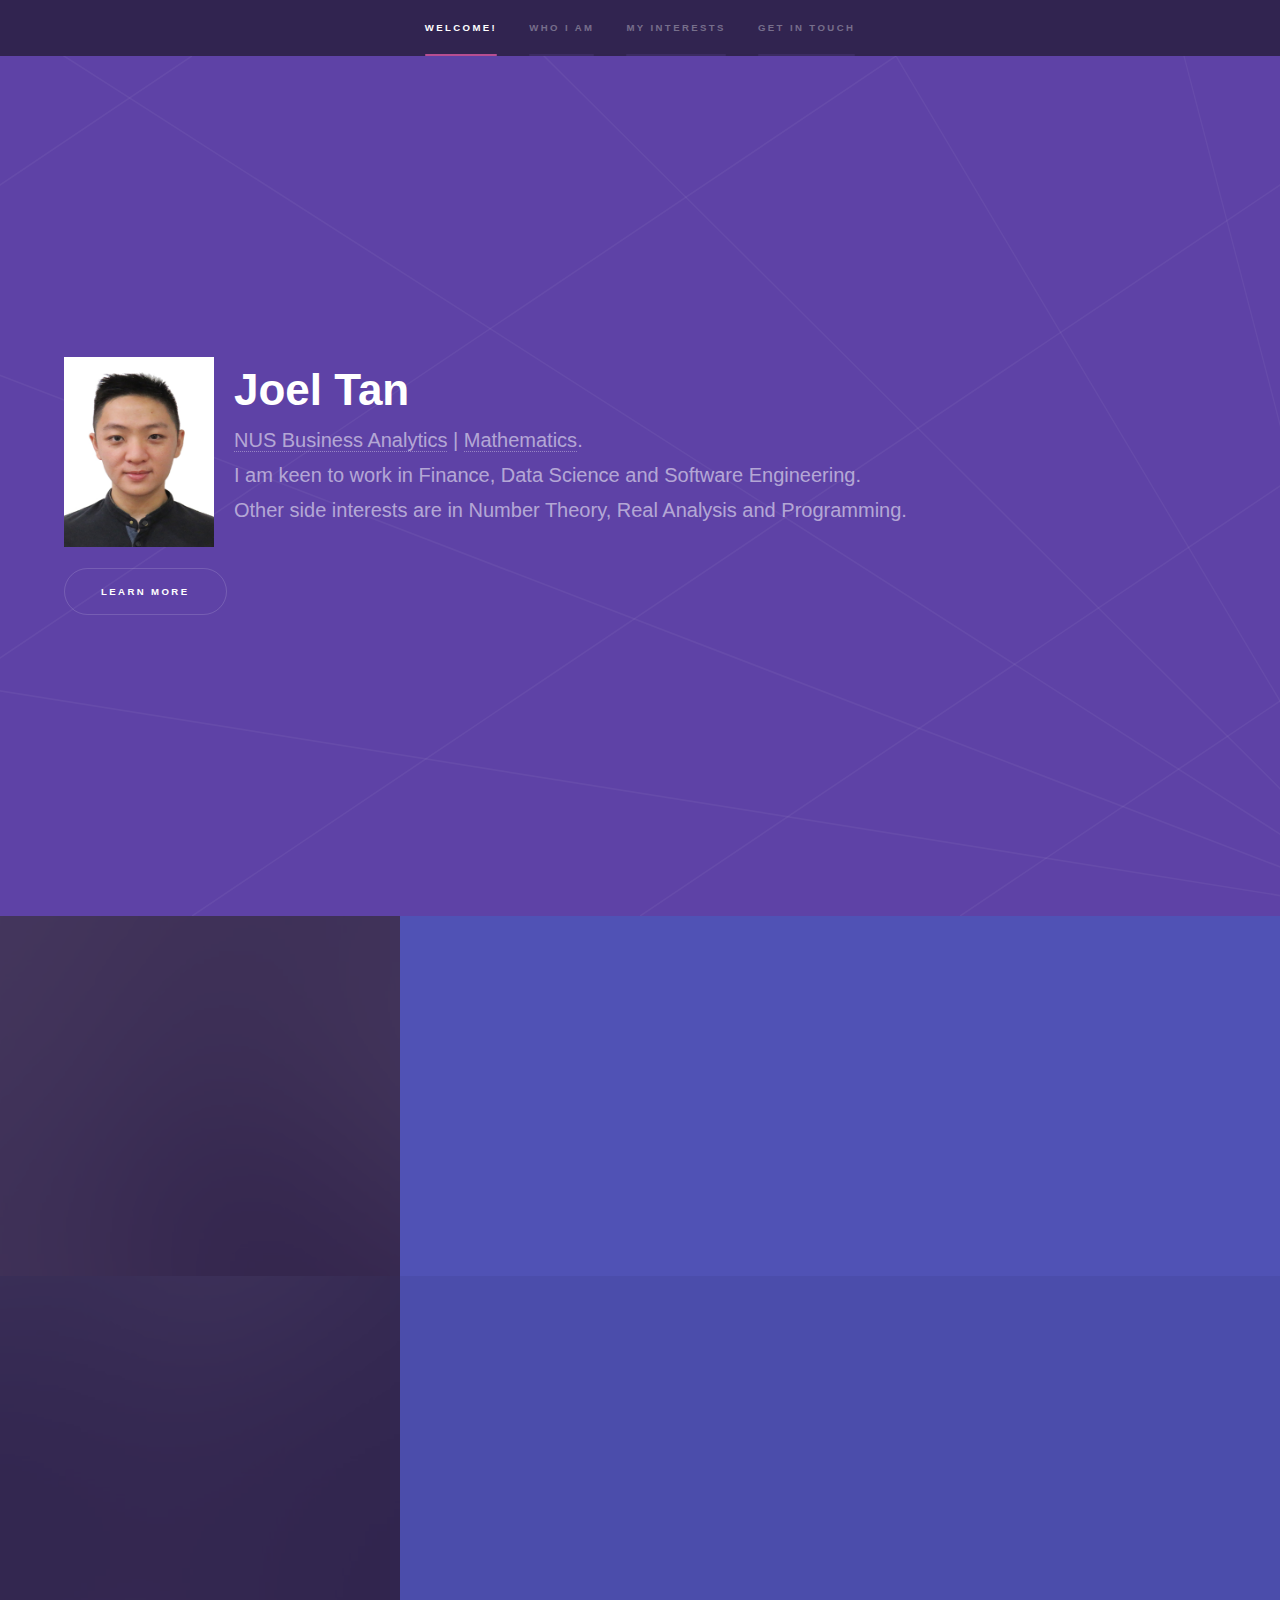
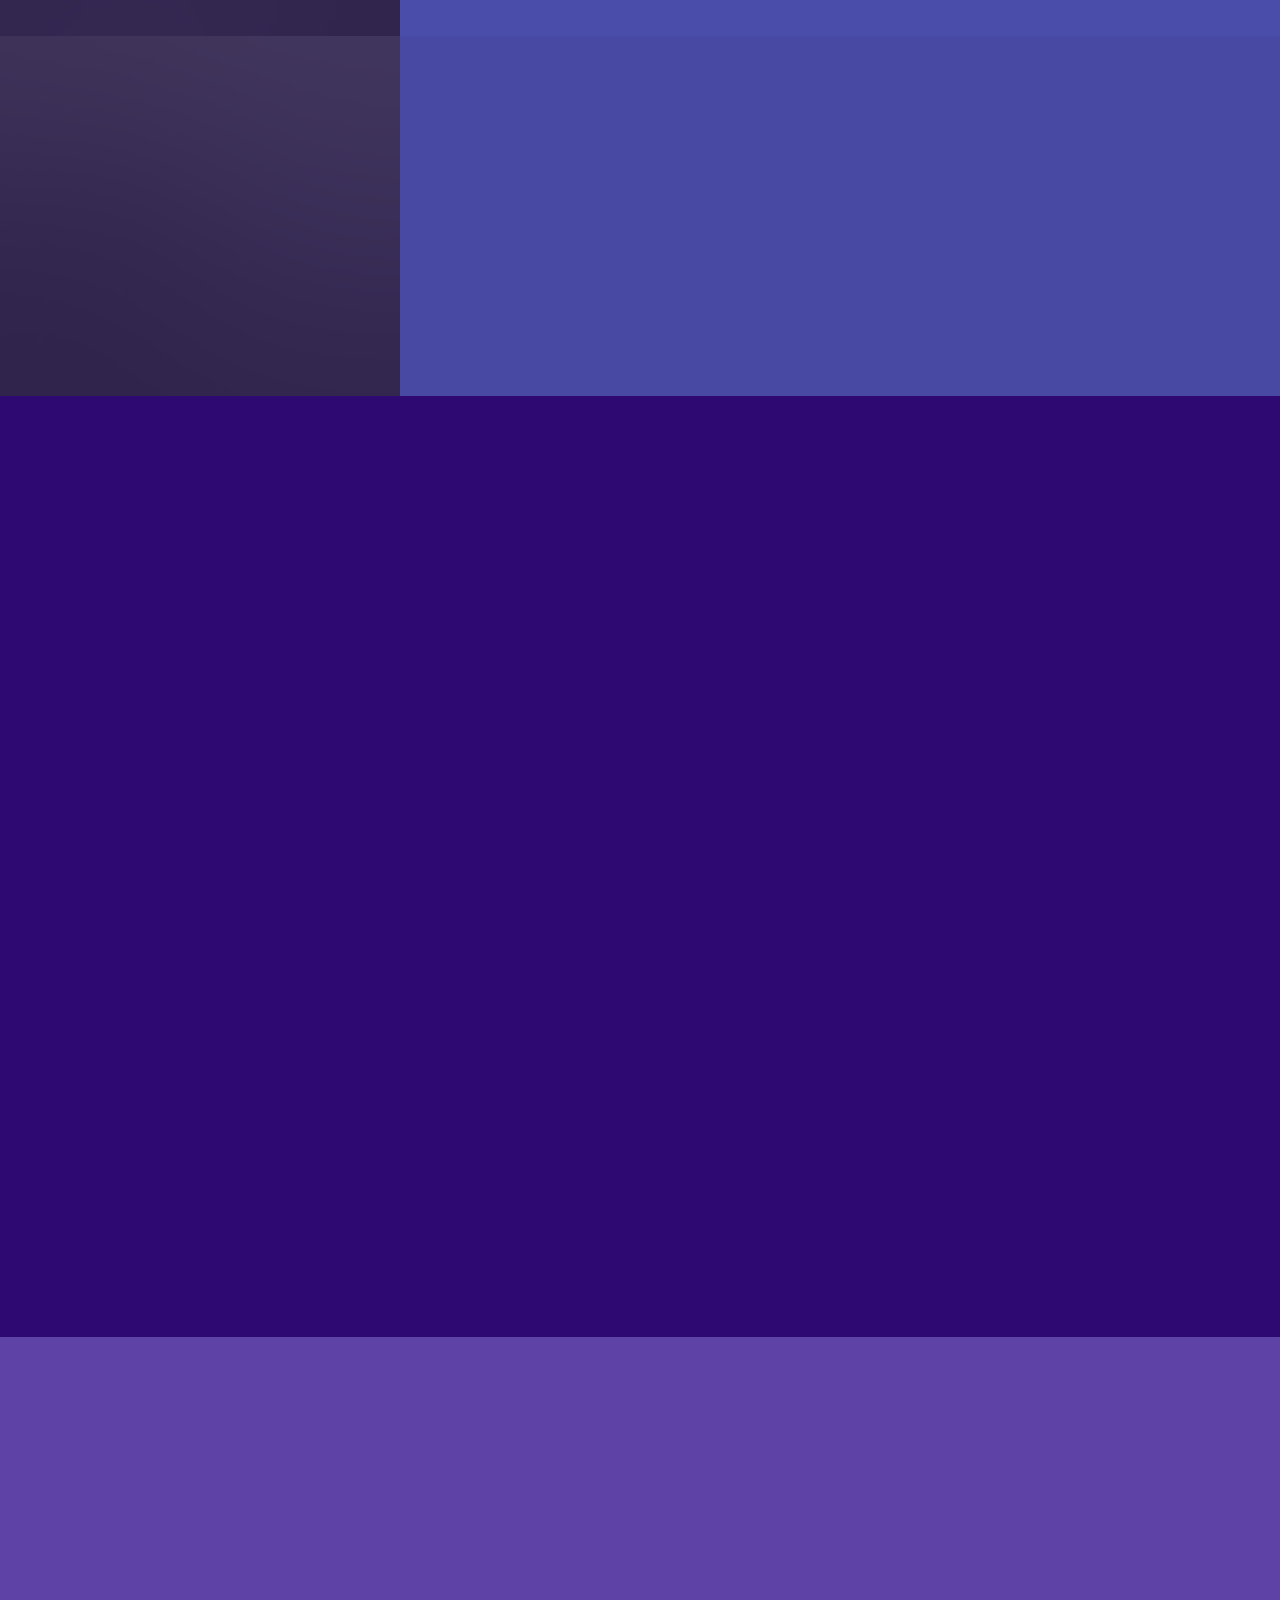
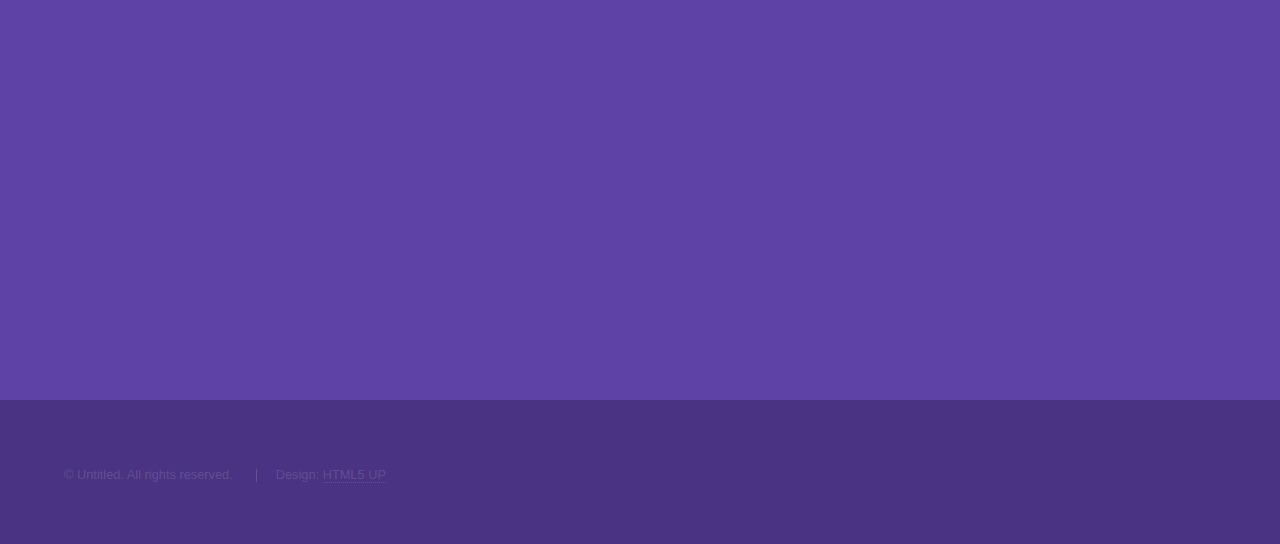
==== index.html @ fdf73a38 "first commit" ====
<!DOCTYPE html>
<!--
	Hyperspace by HTML5 UP
	html5up.net | @ajlkn
	Free for personal and commercial use under the CCA 3.0 license (html5up.net/license)
-->
<html>
  <head>
    <title>Hyperspace</title>
    <meta charset="utf-8" />
    <meta
      name="viewport"
      content="width=device-width, initial-scale=1, user-scalable=no"
    />
    <link rel="stylesheet" href="assets/css/main.css" />
    <link rel="stylesheet" href="assets/css/custom.css" />
    <noscript
      ><link rel="stylesheet" href="assets/css/noscript.css"
    /></noscript>
  </head>
  <body class="is-preload">
    <!-- Sidebar -->
    <section id="sidebar">
      <div class="inner">
        <nav>
          <ul>
            <li><a href="#intro">Welcome!</a></li>
            <li><a href="#one">Who I am</a></li>
            <li><a href="#two">My Interests</a></li>
            <li><a href="#three">Get in touch</a></li>
          </ul>
        </nav>
      </div>
    </section>

    <!-- Wrapper -->
    <div id="wrapper">
      <!-- Intro -->

      <section id="intro" class="wrapper style1 fullscreen fade-up">
        <!img src="./images/idphoto.jpg" alt="Avatar" class="avatar" />
        <div class="inner">
          <img class="profilepic" src="./images/idphoto.jpg" width="100" />
          <h1 style="margin: 0">Joel Tan</h1>
          <p>
            <a href="https://www.comp.nus.edu.sg/programmes/ug/ba/"
              >NUS Business Analytics</a
            >
            <!br />
            |
            <a href="https://www.math.nus.edu.sg/">Mathematics</a>.
            <br />
            I am keen to work in Finance, Data Science and Software Engineering.
            <br />
            Other side interests are in Number Theory, Real Analysis and
            Programming.
          </p>
          <ul class="actions">
            <li><a href="#one" class="button scrolly">Learn more</a></li>
          </ul>
        </div>
      </section>

      <!-- One -->
      <section id="one" class="wrapper style2 spotlights">
        <section>
          <a href="#" class="image"
            ><img src="images/pic01.jpg" alt="" data-position="center center"
          /></a>
          <div class="content">
            <div class="inner">
              <h2>Sed ipsum dolor</h2>
              <p>
                Phasellus convallis elit id ullamcorper pulvinar. Duis aliquam
                turpis mauris, eu ultricies erat malesuada quis. Aliquam
                dapibus.
              </p>
              <ul class="actions">
                <li><a href="generic.html" class="button">Learn more</a></li>
              </ul>
            </div>
          </div>
        </section>
        <section>
          <a href="#" class="image"
            ><img src="images/pic02.jpg" alt="" data-position="top center"
          /></a>
          <div class="content">
            <div class="inner">
              <h2>Feugiat consequat</h2>
              <p>
                Phasellus convallis elit id ullamcorper pulvinar. Duis aliquam
                turpis mauris, eu ultricies erat malesuada quis. Aliquam
                dapibus.
              </p>
              <ul class="actions">
                <li><a href="generic.html" class="button">Learn more</a></li>
              </ul>
            </div>
          </div>
        </section>
        <section>
          <a href="#" class="image"
            ><img src="images/pic03.jpg" alt="" data-position="25% 25%"
          /></a>
          <div class="content">
            <div class="inner">
              <h2>Ultricies aliquam</h2>
              <p>
                Phasellus convallis elit id ullamcorper pulvinar. Duis aliquam
                turpis mauris, eu ultricies erat malesuada quis. Aliquam
                dapibus.
              </p>
              <ul class="actions">
                <li><a href="generic.html" class="button">Learn more</a></li>
              </ul>
            </div>
          </div>
        </section>
      </section>

      <!-- Two -->
      <section id="two" class="wrapper style3 fade-up">
        <div class="inner">
          <h2>What we do</h2>
          <p>
            Phasellus convallis elit id ullamcorper pulvinar. Duis aliquam
            turpis mauris, eu ultricies erat malesuada quis. Aliquam dapibus,
            lacus eget hendrerit bibendum, urna est aliquam sem, sit amet
            imperdiet est velit quis lorem.
          </p>
          <div class="features">
            <section>
              <span class="icon solid major fa-code"></span>
              <h3>Lorem ipsum amet</h3>
              <p>
                Phasellus convallis elit id ullam corper amet et pulvinar. Duis
                aliquam turpis mauris, sed ultricies erat dapibus.
              </p>
            </section>
            <section>
              <span class="icon solid major fa-lock"></span>
              <h3>Aliquam sed nullam</h3>
              <p>
                Phasellus convallis elit id ullam corper amet et pulvinar. Duis
                aliquam turpis mauris, sed ultricies erat dapibus.
              </p>
            </section>
            <section>
              <span class="icon solid major fa-cog"></span>
              <h3>Sed erat ullam corper</h3>
              <p>
                Phasellus convallis elit id ullam corper amet et pulvinar. Duis
                aliquam turpis mauris, sed ultricies erat dapibus.
              </p>
            </section>
            <section>
              <span class="icon solid major fa-desktop"></span>
              <h3>Veroeros quis lorem</h3>
              <p>
                Phasellus convallis elit id ullam corper amet et pulvinar. Duis
                aliquam turpis mauris, sed ultricies erat dapibus.
              </p>
            </section>
            <section>
              <span class="icon solid major fa-link"></span>
              <h3>Urna quis bibendum</h3>
              <p>
                Phasellus convallis elit id ullam corper amet et pulvinar. Duis
                aliquam turpis mauris, sed ultricies erat dapibus.
              </p>
            </section>
            <section>
              <span class="icon major fa-gem"></span>
              <h3>Aliquam urna dapibus</h3>
              <p>
                Phasellus convallis elit id ullam corper amet et pulvinar. Duis
                aliquam turpis mauris, sed ultricies erat dapibus.
              </p>
            </section>
          </div>
          <ul class="actions">
            <li><a href="generic.html" class="button">Learn more</a></li>
          </ul>
        </div>
      </section>

      <!-- Three -->
      <section id="three" class="wrapper style1 fade-up">
        <div class="inner">
          <h2>Get in touch</h2>
          <p>
            Phasellus convallis elit id ullamcorper pulvinar. Duis aliquam
            turpis mauris, eu ultricies erat malesuada quis. Aliquam dapibus,
            lacus eget hendrerit bibendum, urna est aliquam sem, sit amet
            imperdiet est velit quis lorem.
          </p>
          <div class="split style1">
            <section>
              <form method="post" action="#">
                <div class="fields">
                  <div class="field half">
                    <label for="name">Name</label>
                    <input type="text" name="name" id="name" />
                  </div>
                  <div class="field half">
                    <label for="email">Email</label>
                    <input type="text" name="email" id="email" />
                  </div>
                  <div class="field">
                    <label for="message">Message</label>
                    <textarea name="message" id="message" rows="5"></textarea>
                  </div>
                </div>
                <ul class="actions">
                  <li><a href="" class="button submit">Send Message</a></li>
                </ul>
              </form>
            </section>
            <section>
              <ul class="contact">
                <li>
                  <h3>Address</h3>
                  <span
                    >12345 Somewhere Road #654<br />
                    Nashville, TN 00000-0000<br />
                    USA</span
                  >
                </li>
                <li>
                  <h3>Email</h3>
                  <a href="#">user@untitled.tld</a>
                </li>
                <li>
                  <h3>Phone</h3>
                  <span>(000) 000-0000</span>
                </li>
                <li>
                  <h3>Social</h3>
                  <ul class="icons">
                    <li>
                      <a href="#" class="icon brands fa-twitter"
                        ><span class="label">Twitter</span></a
                      >
                    </li>
                    <li>
                      <a href="#" class="icon brands fa-facebook-f"
                        ><span class="label">Facebook</span></a
                      >
                    </li>
                    <li>
                      <a href="#" class="icon brands fa-github"
                        ><span class="label">GitHub</span></a
                      >
                    </li>
                    <li>
                      <a href="#" class="icon brands fa-instagram"
                        ><span class="label">Instagram</span></a
                      >
                    </li>
                    <li>
                      <a href="#" class="icon brands fa-linkedin-in"
                        ><span class="label">LinkedIn</span></a
                      >
                    </li>
                  </ul>
                </li>
              </ul>
            </section>
          </div>
        </div>
      </section>
    </div>

    <!-- Footer -->
    <footer id="footer" class="wrapper style1-alt">
      <div class="inner">
        <ul class="menu">
          <li>&copy; Untitled. All rights reserved.</li>
          <li>Design: <a href="http://html5up.net">HTML5 UP</a></li>
        </ul>
      </div>
    </footer>

    <!-- Scripts -->
    <script src="assets/js/jquery.min.js"></script>
    <script src="assets/js/jquery.scrollex.min.js"></script>
    <script src="assets/js/jquery.scrolly.min.js"></script>
    <script src="assets/js/browser.min.js"></script>
    <script src="assets/js/breakpoints.min.js"></script>
    <script src="assets/js/util.js"></script>
    <script src="assets/js/main.js"></script>
  </body>
</html>
---- assets/css/main.css ----
@import url(fontawesome-all.min.css);

/*
	Hyperspace by HTML5 UP
	html5up.net | @ajlkn
	Free for personal and commercial use under the CCA 3.0 license (html5up.net/license)
*/

html,
body,
div,
span,
applet,
object,
iframe,
h1,
h2,
h3,
h4,
h5,
h6,
p,
blockquote,
pre,
a,
abbr,
acronym,
address,
big,
cite,
code,
del,
dfn,
em,
img,
ins,
kbd,
q,
s,
samp,
small,
strike,
strong,
sub,
sup,
tt,
var,
b,
u,
i,
center,
dl,
dt,
dd,
ol,
ul,
li,
fieldset,
form,
label,
legend,
table,
caption,
tbody,
tfoot,
thead,
tr,
th,
td,
article,
aside,
canvas,
details,
embed,
figure,
figcaption,
footer,
header,
hgroup,
menu,
nav,
output,
ruby,
section,
summary,
time,
mark,
audio,
video {
  margin: 0;
  padding: 0;
  border: 0;
  font-size: 100%;
  font: inherit;
  vertical-align: baseline;
}

article,
aside,
details,
figcaption,
figure,
footer,
header,
hgroup,
menu,
nav,
section {
  display: block;
}

body {
  line-height: 1;
}

ol,
ul {
  list-style: none;
}

blockquote,
q {
  quotes: none;
}

blockquote:before,
blockquote:after,
q:before,
q:after {
  content: "";
  content: none;
}

table {
  border-collapse: collapse;
  border-spacing: 0;
}

body {
  -webkit-text-size-adjust: none;
}

mark {
  background-color: transparent;
  color: inherit;
}

input::-moz-focus-inner {
  border: 0;
  padding: 0;
}

input,
select,
textarea {
  -moz-appearance: none;
  -webkit-appearance: none;
  -ms-appearance: none;
  appearance: none;
}

/* Basic */

@-ms-viewport {
  width: device-width;
}

body {
  -ms-overflow-style: scrollbar;
}

@media screen and (max-width: 480px) {
  html,
  body {
    min-width: 320px;
  }
}

html {
  box-sizing: border-box;
}

*,
*:before,
*:after {
  box-sizing: inherit;
}

body {
  background: #312450;
}

body.is-preload *,
body.is-preload *:before,
body.is-preload *:after {
  -moz-animation: none !important;
  -webkit-animation: none !important;
  -ms-animation: none !important;
  animation: none !important;
  -moz-transition: none !important;
  -webkit-transition: none !important;
  -ms-transition: none !important;
  transition: none !important;
}

/* Type */

body,
input,
select,
textarea {
  color: rgba(255, 255, 255, 0.55);
  font-family: Arial, Helvetica, sans-serif;
  font-size: 16.5pt;
  font-weight: normal;
  line-height: 1.75;
}

@media screen and (max-width: 1680px) {
  body,
  input,
  select,
  textarea {
    font-size: 13pt;
  }
}

@media screen and (max-width: 1280px) {
  body,
  input,
  select,
  textarea {
    font-size: 12pt;
  }
}

@media screen and (max-width: 360px) {
  body,
  input,
  select,
  textarea {
    font-size: 11pt;
  }
}

a {
  -moz-transition: color 0.2s ease, border-bottom-color 0.2s ease;
  -webkit-transition: color 0.2s ease, border-bottom-color 0.2s ease;
  -ms-transition: color 0.2s ease, border-bottom-color 0.2s ease;
  transition: color 0.2s ease, border-bottom-color 0.2s ease;
  border-bottom: dotted 1px rgba(255, 255, 255, 0.35);
  color: inherit;
  text-decoration: none;
}

a:hover {
  border-bottom-color: transparent;
  color: #ffffff;
}

strong,
b {
  color: #ffffff;
  font-weight: bold;
}

em,
i {
  font-style: italic;
}

p {
  margin: 0 0 2em 0;
}

h1,
h2,
h3,
h4,
h5,
h6 {
  color: #ffffff;
  font-weight: bold;
  line-height: 1.5;
  margin: 0 0 0.5em 0;
}

h1 a,
h2 a,
h3 a,
h4 a,
h5 a,
h6 a {
  color: inherit;
  text-decoration: none;
}

h1 {
  font-size: 2.75em;
}

h1.major {
  margin: 0 0 1.3em 0;
  position: relative;
  padding-bottom: 0.35em;
}

h1.major:after {
  background-image: -moz-linear-gradient(to right, #5e42a6, #14d4ee);
  background-image: -webkit-linear-gradient(to right, #5e42a6, #14d4ee);
  background-image: -ms-linear-gradient(to right, #5e42a6, #14d4ee);
  background-image: linear-gradient(to right, #5e42a6, #14d4ee);
  -moz-transition: max-width 0.2s ease;
  -webkit-transition: max-width 0.2s ease;
  -ms-transition: max-width 0.2s ease;
  transition: max-width 0.2s ease;
  border-radius: 0.2em;
  bottom: 0;
  content: "";
  height: 0.05em;
  position: absolute;
  right: 0;
  width: 100%;
}

h2 {
  font-size: 1.75em;
}

h3 {
  font-size: 1.1em;
}

h4 {
  font-size: 1em;
}

h5 {
  font-size: 0.8em;
}

h6 {
  font-size: 0.6em;
}

@media screen and (max-width: 736px) {
  h1 {
    font-size: 2em;
  }

  h2 {
    font-size: 1.25em;
  }

  h3 {
    font-size: 1em;
  }

  h4 {
    font-size: 0.8em;
  }

  h5 {
    font-size: 0.6em;
  }

  h6 {
    font-size: 0.6em;
  }
}

sub {
  font-size: 0.8em;
  position: relative;
  top: 0.5em;
}

sup {
  font-size: 0.8em;
  position: relative;
  top: -0.5em;
}

blockquote {
  border-left: solid 4px rgba(255, 255, 255, 0.15);
  font-style: italic;
  margin: 0 0 2em 0;
  padding: 0.5em 0 0.5em 2em;
}

code {
  background: rgba(255, 255, 255, 0.05);
  border-radius: 0.25em;
  border: solid 1px rgba(255, 255, 255, 0.15);
  font-family: "Courier New", monospace;
  font-size: 0.9em;
  margin: 0 0.25em;
  padding: 0.25em 0.65em;
}

pre {
  -webkit-overflow-scrolling: touch;
  font-family: "Courier New", monospace;
  font-size: 0.9em;
  margin: 0 0 2em 0;
}

pre code {
  display: block;
  line-height: 1.75em;
  padding: 1em 1.5em;
  overflow-x: auto;
}

hr {
  border: 0;
  border-bottom: solid 1px rgba(255, 255, 255, 0.15);
  margin: 2em 0;
}

hr.major {
  margin: 3em 0;
}

.align-left {
  text-align: left;
}

.align-center {
  text-align: center;
}

.align-right {
  text-align: right;
}

/* Row */

.row {
  display: flex;
  flex-wrap: wrap;
  box-sizing: border-box;
  align-items: stretch;
}

.row > * {
  box-sizing: border-box;
}

.row.gtr-uniform > * > :last-child {
  margin-bottom: 0;
}

.row.aln-left {
  justify-content: flex-start;
}

.row.aln-center {
  justify-content: center;
}

.row.aln-right {
  justify-content: flex-end;
}

.row.aln-top {
  align-items: flex-start;
}

.row.aln-middle {
  align-items: center;
}

.row.aln-bottom {
  align-items: flex-end;
}

.row > .imp {
  order: -1;
}

.row > .col-1 {
  width: 8.33333%;
}

.row > .off-1 {
  margin-left: 8.33333%;
}

.row > .col-2 {
  width: 16.66667%;
}

.row > .off-2 {
  margin-left: 16.66667%;
}

.row > .col-3 {
  width: 25%;
}

.row > .off-3 {
  margin-left: 25%;
}

.row > .col-4 {
  width: 33.33333%;
}

.row > .off-4 {
  margin-left: 33.33333%;
}

.row > .col-5 {
  width: 41.66667%;
}

.row > .off-5 {
  margin-left: 41.66667%;
}

.row > .col-6 {
  width: 50%;
}

.row > .off-6 {
  margin-left: 50%;
}

.row > .col-7 {
  width: 58.33333%;
}

.row > .off-7 {
  margin-left: 58.33333%;
}

.row > .col-8 {
  width: 66.66667%;
}

.row > .off-8 {
  margin-left: 66.66667%;
}

.row > .col-9 {
  width: 75%;
}

.row > .off-9 {
  margin-left: 75%;
}

.row > .col-10 {
  width: 83.33333%;
}

.row > .off-10 {
  margin-left: 83.33333%;
}

.row > .col-11 {
  width: 91.66667%;
}

.row > .off-11 {
  margin-left: 91.66667%;
}

.row > .col-12 {
  width: 100%;
}

.row > .off-12 {
  margin-left: 100%;
}

.row.gtr-0 {
  margin-top: 0;
  margin-left: 0em;
}

.row.gtr-0 > * {
  padding: 0 0 0 0em;
}

.row.gtr-0.gtr-uniform {
  margin-top: 0em;
}

.row.gtr-0.gtr-uniform > * {
  padding-top: 0em;
}

.row.gtr-25 {
  margin-top: 0;
  margin-left: -0.375em;
}

.row.gtr-25 > * {
  padding: 0 0 0 0.375em;
}

.row.gtr-25.gtr-uniform {
  margin-top: -0.375em;
}

.row.gtr-25.gtr-uniform > * {
  padding-top: 0.375em;
}

.row.gtr-50 {
  margin-top: 0;
  margin-left: -0.75em;
}

.row.gtr-50 > * {
  padding: 0 0 0 0.75em;
}

.row.gtr-50.gtr-uniform {
  margin-top: -0.75em;
}

.row.gtr-50.gtr-uniform > * {
  padding-top: 0.75em;
}

.row {
  margin-top: 0;
  margin-left: -1.5em;
}

.row > * {
  padding: 0 0 0 1.5em;
}

.row.gtr-uniform {
  margin-top: -1.5em;
}

.row.gtr-uniform > * {
  padding-top: 1.5em;
}

.row.gtr-150 {
  margin-top: 0;
  margin-left: -2.25em;
}

.row.gtr-150 > * {
  padding: 0 0 0 2.25em;
}

.row.gtr-150.gtr-uniform {
  margin-top: -2.25em;
}

.row.gtr-150.gtr-uniform > * {
  padding-top: 2.25em;
}

.row.gtr-200 {
  margin-top: 0;
  margin-left: -3em;
}

.row.gtr-200 > * {
  padding: 0 0 0 3em;
}

.row.gtr-200.gtr-uniform {
  margin-top: -3em;
}

.row.gtr-200.gtr-uniform > * {
  padding-top: 3em;
}

@media screen and (max-width: 1680px) {
  .row {
    display: flex;
    flex-wrap: wrap;
    box-sizing: border-box;
    align-items: stretch;
  }

  .row > * {
    box-sizing: border-box;
  }

  .row.gtr-uniform > * > :last-child {
    margin-bottom: 0;
  }

  .row.aln-left {
    justify-content: flex-start;
  }

  .row.aln-center {
    justify-content: center;
  }

  .row.aln-right {
    justify-content: flex-end;
  }

  .row.aln-top {
    align-items: flex-start;
  }

  .row.aln-middle {
    align-items: center;
  }

  .row.aln-bottom {
    align-items: flex-end;
  }

  .row > .imp-xlarge {
    order: -1;
  }

  .row > .col-1-xlarge {
    width: 8.33333%;
  }

  .row > .off-1-xlarge {
    margin-left: 8.33333%;
  }

  .row > .col-2-xlarge {
    width: 16.66667%;
  }

  .row > .off-2-xlarge {
    margin-left: 16.66667%;
  }

  .row > .col-3-xlarge {
    width: 25%;
  }

  .row > .off-3-xlarge {
    margin-left: 25%;
  }

  .row > .col-4-xlarge {
    width: 33.33333%;
  }

  .row > .off-4-xlarge {
    margin-left: 33.33333%;
  }

  .row > .col-5-xlarge {
    width: 41.66667%;
  }

  .row > .off-5-xlarge {
    margin-left: 41.66667%;
  }

  .row > .col-6-xlarge {
    width: 50%;
  }

  .row > .off-6-xlarge {
    margin-left: 50%;
  }

  .row > .col-7-xlarge {
    width: 58.33333%;
  }

  .row > .off-7-xlarge {
    margin-left: 58.33333%;
  }

  .row > .col-8-xlarge {
    width: 66.66667%;
  }

  .row > .off-8-xlarge {
    margin-left: 66.66667%;
  }

  .row > .col-9-xlarge {
    width: 75%;
  }

  .row > .off-9-xlarge {
    margin-left: 75%;
  }

  .row > .col-10-xlarge {
    width: 83.33333%;
  }

  .row > .off-10-xlarge {
    margin-left: 83.33333%;
  }

  .row > .col-11-xlarge {
    width: 91.66667%;
  }

  .row > .off-11-xlarge {
    margin-left: 91.66667%;
  }

  .row > .col-12-xlarge {
    width: 100%;
  }

  .row > .off-12-xlarge {
    margin-left: 100%;
  }

  .row.gtr-0 {
    margin-top: 0;
    margin-left: 0em;
  }

  .row.gtr-0 > * {
    padding: 0 0 0 0em;
  }

  .row.gtr-0.gtr-uniform {
    margin-top: 0em;
  }

  .row.gtr-0.gtr-uniform > * {
    padding-top: 0em;
  }

  .row.gtr-25 {
    margin-top: 0;
    margin-left: -0.375em;
  }

  .row.gtr-25 > * {
    padding: 0 0 0 0.375em;
  }

  .row.gtr-25.gtr-uniform {
    margin-top: -0.375em;
  }

  .row.gtr-25.gtr-uniform > * {
    padding-top: 0.375em;
  }

  .row.gtr-50 {
    margin-top: 0;
    margin-left: -0.75em;
  }

  .row.gtr-50 > * {
    padding: 0 0 0 0.75em;
  }

  .row.gtr-50.gtr-uniform {
    margin-top: -0.75em;
  }

  .row.gtr-50.gtr-uniform > * {
    padding-top: 0.75em;
  }

  .row {
    margin-top: 0;
    margin-left: -1.5em;
  }

  .row > * {
    padding: 0 0 0 1.5em;
  }

  .row.gtr-uniform {
    margin-top: -1.5em;
  }

  .row.gtr-uniform > * {
    padding-top: 1.5em;
  }

  .row.gtr-150 {
    margin-top: 0;
    margin-left: -2.25em;
  }

  .row.gtr-150 > * {
    padding: 0 0 0 2.25em;
  }

  .row.gtr-150.gtr-uniform {
    margin-top: -2.25em;
  }

  .row.gtr-150.gtr-uniform > * {
    padding-top: 2.25em;
  }

  .row.gtr-200 {
    margin-top: 0;
    margin-left: -3em;
  }

  .row.gtr-200 > * {
    padding: 0 0 0 3em;
  }

  .row.gtr-200.gtr-uniform {
    margin-top: -3em;
  }

  .row.gtr-200.gtr-uniform > * {
    padding-top: 3em;
  }
}

@media screen and (max-width: 1280px) {
  .row {
    display: flex;
    flex-wrap: wrap;
    box-sizing: border-box;
    align-items: stretch;
  }

  .row > * {
    box-sizing: border-box;
  }

  .row.gtr-uniform > * > :last-child {
    margin-bottom: 0;
  }

  .row.aln-left {
    justify-content: flex-start;
  }

  .row.aln-center {
    justify-content: center;
  }

  .row.aln-right {
    justify-content: flex-end;
  }

  .row.aln-top {
    align-items: flex-start;
  }

  .row.aln-middle {
    align-items: center;
  }

  .row.aln-bottom {
    align-items: flex-end;
  }

  .row > .imp-large {
    order: -1;
  }

  .row > .col-1-large {
    width: 8.33333%;
  }

  .row > .off-1-large {
    margin-left: 8.33333%;
  }

  .row > .col-2-large {
    width: 16.66667%;
  }

  .row > .off-2-large {
    margin-left: 16.66667%;
  }

  .row > .col-3-large {
    width: 25%;
  }

  .row > .off-3-large {
    margin-left: 25%;
  }

  .row > .col-4-large {
    width: 33.33333%;
  }

  .row > .off-4-large {
    margin-left: 33.33333%;
  }

  .row > .col-5-large {
    width: 41.66667%;
  }

  .row > .off-5-large {
    margin-left: 41.66667%;
  }

  .row > .col-6-large {
    width: 50%;
  }

  .row > .off-6-large {
    margin-left: 50%;
  }

  .row > .col-7-large {
    width: 58.33333%;
  }

  .row > .off-7-large {
    margin-left: 58.33333%;
  }

  .row > .col-8-large {
    width: 66.66667%;
  }

  .row > .off-8-large {
    margin-left: 66.66667%;
  }

  .row > .col-9-large {
    width: 75%;
  }

  .row > .off-9-large {
    margin-left: 75%;
  }

  .row > .col-10-large {
    width: 83.33333%;
  }

  .row > .off-10-large {
    margin-left: 83.33333%;
  }

  .row > .col-11-large {
    width: 91.66667%;
  }

  .row > .off-11-large {
    margin-left: 91.66667%;
  }

  .row > .col-12-large {
    width: 100%;
  }

  .row > .off-12-large {
    margin-left: 100%;
  }

  .row.gtr-0 {
    margin-top: 0;
    margin-left: 0em;
  }

  .row.gtr-0 > * {
    padding: 0 0 0 0em;
  }

  .row.gtr-0.gtr-uniform {
    margin-top: 0em;
  }

  .row.gtr-0.gtr-uniform > * {
    padding-top: 0em;
  }

  .row.gtr-25 {
    margin-top: 0;
    margin-left: -0.375em;
  }

  .row.gtr-25 > * {
    padding: 0 0 0 0.375em;
  }

  .row.gtr-25.gtr-uniform {
    margin-top: -0.375em;
  }

  .row.gtr-25.gtr-uniform > * {
    padding-top: 0.375em;
  }

  .row.gtr-50 {
    margin-top: 0;
    margin-left: -0.75em;
  }

  .row.gtr-50 > * {
    padding: 0 0 0 0.75em;
  }

  .row.gtr-50.gtr-uniform {
    margin-top: -0.75em;
  }

  .row.gtr-50.gtr-uniform > * {
    padding-top: 0.75em;
  }

  .row {
    margin-top: 0;
    margin-left: -1.5em;
  }

  .row > * {
    padding: 0 0 0 1.5em;
  }

  .row.gtr-uniform {
    margin-top: -1.5em;
  }

  .row.gtr-uniform > * {
    padding-top: 1.5em;
  }

  .row.gtr-150 {
    margin-top: 0;
    margin-left: -2.25em;
  }

  .row.gtr-150 > * {
    padding: 0 0 0 2.25em;
  }

  .row.gtr-150.gtr-uniform {
    margin-top: -2.25em;
  }

  .row.gtr-150.gtr-uniform > * {
    padding-top: 2.25em;
  }

  .row.gtr-200 {
    margin-top: 0;
    margin-left: -3em;
  }

  .row.gtr-200 > * {
    padding: 0 0 0 3em;
  }

  .row.gtr-200.gtr-uniform {
    margin-top: -3em;
  }

  .row.gtr-200.gtr-uniform > * {
    padding-top: 3em;
  }
}

@media screen and (max-width: 980px) {
  .row {
    display: flex;
    flex-wrap: wrap;
    box-sizing: border-box;
    align-items: stretch;
  }

  .row > * {
    box-sizing: border-box;
  }

  .row.gtr-uniform > * > :last-child {
    margin-bottom: 0;
  }

  .row.aln-left {
    justify-content: flex-start;
  }

  .row.aln-center {
    justify-content: center;
  }

  .row.aln-right {
    justify-content: flex-end;
  }

  .row.aln-top {
    align-items: flex-start;
  }

  .row.aln-middle {
    align-items: center;
  }

  .row.aln-bottom {
    align-items: flex-end;
  }

  .row > .imp-medium {
    order: -1;
  }

  .row > .col-1-medium {
    width: 8.33333%;
  }

  .row > .off-1-medium {
    margin-left: 8.33333%;
  }

  .row > .col-2-medium {
    width: 16.66667%;
  }

  .row > .off-2-medium {
    margin-left: 16.66667%;
  }

  .row > .col-3-medium {
    width: 25%;
  }

  .row > .off-3-medium {
    margin-left: 25%;
  }

  .row > .col-4-medium {
    width: 33.33333%;
  }

  .row > .off-4-medium {
    margin-left: 33.33333%;
  }

  .row > .col-5-medium {
    width: 41.66667%;
  }

  .row > .off-5-medium {
    margin-left: 41.66667%;
  }

  .row > .col-6-medium {
    width: 50%;
  }

  .row > .off-6-medium {
    margin-left: 50%;
  }

  .row > .col-7-medium {
    width: 58.33333%;
  }

  .row > .off-7-medium {
    margin-left: 58.33333%;
  }

  .row > .col-8-medium {
    width: 66.66667%;
  }

  .row > .off-8-medium {
    margin-left: 66.66667%;
  }

  .row > .col-9-medium {
    width: 75%;
  }

  .row > .off-9-medium {
    margin-left: 75%;
  }

  .row > .col-10-medium {
    width: 83.33333%;
  }

  .row > .off-10-medium {
    margin-left: 83.33333%;
  }

  .row > .col-11-medium {
    width: 91.66667%;
  }

  .row > .off-11-medium {
    margin-left: 91.66667%;
  }

  .row > .col-12-medium {
    width: 100%;
  }

  .row > .off-12-medium {
    margin-left: 100%;
  }

  .row.gtr-0 {
    margin-top: 0;
    margin-left: 0em;
  }

  .row.gtr-0 > * {
    padding: 0 0 0 0em;
  }

  .row.gtr-0.gtr-uniform {
    margin-top: 0em;
  }

  .row.gtr-0.gtr-uniform > * {
    padding-top: 0em;
  }

  .row.gtr-25 {
    margin-top: 0;
    margin-left: -0.375em;
  }

  .row.gtr-25 > * {
    padding: 0 0 0 0.375em;
  }

  .row.gtr-25.gtr-uniform {
    margin-top: -0.375em;
  }

  .row.gtr-25.gtr-uniform > * {
    padding-top: 0.375em;
  }

  .row.gtr-50 {
    margin-top: 0;
    margin-left: -0.75em;
  }

  .row.gtr-50 > * {
    padding: 0 0 0 0.75em;
  }

  .row.gtr-50.gtr-uniform {
    margin-top: -0.75em;
  }

  .row.gtr-50.gtr-uniform > * {
    padding-top: 0.75em;
  }

  .row {
    margin-top: 0;
    margin-left: -1.5em;
  }

  .row > * {
    padding: 0 0 0 1.5em;
  }

  .row.gtr-uniform {
    margin-top: -1.5em;
  }

  .row.gtr-uniform > * {
    padding-top: 1.5em;
  }

  .row.gtr-150 {
    margin-top: 0;
    margin-left: -2.25em;
  }

  .row.gtr-150 > * {
    padding: 0 0 0 2.25em;
  }

  .row.gtr-150.gtr-uniform {
    margin-top: -2.25em;
  }

  .row.gtr-150.gtr-uniform > * {
    padding-top: 2.25em;
  }

  .row.gtr-200 {
    margin-top: 0;
    margin-left: -3em;
  }

  .row.gtr-200 > * {
    padding: 0 0 0 3em;
  }

  .row.gtr-200.gtr-uniform {
    margin-top: -3em;
  }

  .row.gtr-200.gtr-uniform > * {
    padding-top: 3em;
  }
}

@media screen and (max-width: 736px) {
  .row {
    display: flex;
    flex-wrap: wrap;
    box-sizing: border-box;
    align-items: stretch;
  }

  .row > * {
    box-sizing: border-box;
  }

  .row.gtr-uniform > * > :last-child {
    margin-bottom: 0;
  }

  .row.aln-left {
    justify-content: flex-start;
  }

  .row.aln-center {
    justify-content: center;
  }

  .row.aln-right {
    justify-content: flex-end;
  }

  .row.aln-top {
    align-items: flex-start;
  }

  .row.aln-middle {
    align-items: center;
  }

  .row.aln-bottom {
    align-items: flex-end;
  }

  .row > .imp-small {
    order: -1;
  }

  .row > .col-1-small {
    width: 8.33333%;
  }

  .row > .off-1-small {
    margin-left: 8.33333%;
  }

  .row > .col-2-small {
    width: 16.66667%;
  }

  .row > .off-2-small {
    margin-left: 16.66667%;
  }

  .row > .col-3-small {
    width: 25%;
  }

  .row > .off-3-small {
    margin-left: 25%;
  }

  .row > .col-4-small {
    width: 33.33333%;
  }

  .row > .off-4-small {
    margin-left: 33.33333%;
  }

  .row > .col-5-small {
    width: 41.66667%;
  }

  .row > .off-5-small {
    margin-left: 41.66667%;
  }

  .row > .col-6-small {
    width: 50%;
  }

  .row > .off-6-small {
    margin-left: 50%;
  }

  .row > .col-7-small {
    width: 58.33333%;
  }

  .row > .off-7-small {
    margin-left: 58.33333%;
  }

  .row > .col-8-small {
    width: 66.66667%;
  }

  .row > .off-8-small {
    margin-left: 66.66667%;
  }

  .row > .col-9-small {
    width: 75%;
  }

  .row > .off-9-small {
    margin-left: 75%;
  }

  .row > .col-10-small {
    width: 83.33333%;
  }

  .row > .off-10-small {
    margin-left: 83.33333%;
  }

  .row > .col-11-small {
    width: 91.66667%;
  }

  .row > .off-11-small {
    margin-left: 91.66667%;
  }

  .row > .col-12-small {
    width: 100%;
  }

  .row > .off-12-small {
    margin-left: 100%;
  }

  .row.gtr-0 {
    margin-top: 0;
    margin-left: 0em;
  }

  .row.gtr-0 > * {
    padding: 0 0 0 0em;
  }

  .row.gtr-0.gtr-uniform {
    margin-top: 0em;
  }

  .row.gtr-0.gtr-uniform > * {
    padding-top: 0em;
  }

  .row.gtr-25 {
    margin-top: 0;
    margin-left: -0.375em;
  }

  .row.gtr-25 > * {
    padding: 0 0 0 0.375em;
  }

  .row.gtr-25.gtr-uniform {
    margin-top: -0.375em;
  }

  .row.gtr-25.gtr-uniform > * {
    padding-top: 0.375em;
  }

  .row.gtr-50 {
    margin-top: 0;
    margin-left: -0.75em;
  }

  .row.gtr-50 > * {
    padding: 0 0 0 0.75em;
  }

  .row.gtr-50.gtr-uniform {
    margin-top: -0.75em;
  }

  .row.gtr-50.gtr-uniform > * {
    padding-top: 0.75em;
  }

  .row {
    margin-top: 0;
    margin-left: -1.5em;
  }

  .row > * {
    padding: 0 0 0 1.5em;
  }

  .row.gtr-uniform {
    margin-top: -1.5em;
  }

  .row.gtr-uniform > * {
    padding-top: 1.5em;
  }

  .row.gtr-150 {
    margin-top: 0;
    margin-left: -2.25em;
  }

  .row.gtr-150 > * {
    padding: 0 0 0 2.25em;
  }

  .row.gtr-150.gtr-uniform {
    margin-top: -2.25em;
  }

  .row.gtr-150.gtr-uniform > * {
    padding-top: 2.25em;
  }

  .row.gtr-200 {
    margin-top: 0;
    margin-left: -3em;
  }

  .row.gtr-200 > * {
    padding: 0 0 0 3em;
  }

  .row.gtr-200.gtr-uniform {
    margin-top: -3em;
  }

  .row.gtr-200.gtr-uniform > * {
    padding-top: 3em;
  }
}

@media screen and (max-width: 480px) {
  .row {
    display: flex;
    flex-wrap: wrap;
    box-sizing: border-box;
    align-items: stretch;
  }

  .row > * {
    box-sizing: border-box;
  }

  .row.gtr-uniform > * > :last-child {
    margin-bottom: 0;
  }

  .row.aln-left {
    justify-content: flex-start;
  }

  .row.aln-center {
    justify-content: center;
  }

  .row.aln-right {
    justify-content: flex-end;
  }

  .row.aln-top {
    align-items: flex-start;
  }

  .row.aln-middle {
    align-items: center;
  }

  .row.aln-bottom {
    align-items: flex-end;
  }

  .row > .imp-xsmall {
    order: -1;
  }

  .row > .col-1-xsmall {
    width: 8.33333%;
  }

  .row > .off-1-xsmall {
    margin-left: 8.33333%;
  }

  .row > .col-2-xsmall {
    width: 16.66667%;
  }

  .row > .off-2-xsmall {
    margin-left: 16.66667%;
  }

  .row > .col-3-xsmall {
    width: 25%;
  }

  .row > .off-3-xsmall {
    margin-left: 25%;
  }

  .row > .col-4-xsmall {
    width: 33.33333%;
  }

  .row > .off-4-xsmall {
    margin-left: 33.33333%;
  }

  .row > .col-5-xsmall {
    width: 41.66667%;
  }

  .row > .off-5-xsmall {
    margin-left: 41.66667%;
  }

  .row > .col-6-xsmall {
    width: 50%;
  }

  .row > .off-6-xsmall {
    margin-left: 50%;
  }

  .row > .col-7-xsmall {
    width: 58.33333%;
  }

  .row > .off-7-xsmall {
    margin-left: 58.33333%;
  }

  .row > .col-8-xsmall {
    width: 66.66667%;
  }

  .row > .off-8-xsmall {
    margin-left: 66.66667%;
  }

  .row > .col-9-xsmall {
    width: 75%;
  }

  .row > .off-9-xsmall {
    margin-left: 75%;
  }

  .row > .col-10-xsmall {
    width: 83.33333%;
  }

  .row > .off-10-xsmall {
    margin-left: 83.33333%;
  }

  .row > .col-11-xsmall {
    width: 91.66667%;
  }

  .row > .off-11-xsmall {
    margin-left: 91.66667%;
  }

  .row > .col-12-xsmall {
    width: 100%;
  }

  .row > .off-12-xsmall {
    margin-left: 100%;
  }

  .row.gtr-0 {
    margin-top: 0;
    margin-left: 0em;
  }

  .row.gtr-0 > * {
    padding: 0 0 0 0em;
  }

  .row.gtr-0.gtr-uniform {
    margin-top: 0em;
  }

  .row.gtr-0.gtr-uniform > * {
    padding-top: 0em;
  }

  .row.gtr-25 {
    margin-top: 0;
    margin-left: -0.375em;
  }

  .row.gtr-25 > * {
    padding: 0 0 0 0.375em;
  }

  .row.gtr-25.gtr-uniform {
    margin-top: -0.375em;
  }

  .row.gtr-25.gtr-uniform > * {
    padding-top: 0.375em;
  }

  .row.gtr-50 {
    margin-top: 0;
    margin-left: -0.75em;
  }

  .row.gtr-50 > * {
    padding: 0 0 0 0.75em;
  }

  .row.gtr-50.gtr-uniform {
    margin-top: -0.75em;
  }

  .row.gtr-50.gtr-uniform > * {
    padding-top: 0.75em;
  }

  .row {
    margin-top: 0;
    margin-left: -1.5em;
  }

  .row > * {
    padding: 0 0 0 1.5em;
  }

  .row.gtr-uniform {
    margin-top: -1.5em;
  }

  .row.gtr-uniform > * {
    padding-top: 1.5em;
  }

  .row.gtr-150 {
    margin-top: 0;
    margin-left: -2.25em;
  }

  .row.gtr-150 > * {
    padding: 0 0 0 2.25em;
  }

  .row.gtr-150.gtr-uniform {
    margin-top: -2.25em;
  }

  .row.gtr-150.gtr-uniform > * {
    padding-top: 2.25em;
  }

  .row.gtr-200 {
    margin-top: 0;
    margin-left: -3em;
  }

  .row.gtr-200 > * {
    padding: 0 0 0 3em;
  }

  .row.gtr-200.gtr-uniform {
    margin-top: -3em;
  }

  .row.gtr-200.gtr-uniform > * {
    padding-top: 3em;
  }
}

/* Box */

.box {
  border-radius: 0.25em;
  border: solid 1px rgba(255, 255, 255, 0.15);
  margin-bottom: 2em;
  padding: 1.5em;
}

.box > :last-child,
.box > :last-child > :last-child,
.box > :last-child > :last-child > :last-child {
  margin-bottom: 0;
}

.box.alt {
  border: 0;
  border-radius: 0;
  padding: 0;
}

/* Button */

input[type="submit"],
input[type="reset"],
input[type="button"],
button,
.button {
  -moz-appearance: none;
  -webkit-appearance: none;
  -ms-appearance: none;
  appearance: none;
  -moz-transition: border-color 0.2s ease;
  -webkit-transition: border-color 0.2s ease;
  -ms-transition: border-color 0.2s ease;
  transition: border-color 0.2s ease;
  background-color: transparent;
  border: solid 1px !important;
  border-color: rgba(255, 255, 255, 0.15) !important;
  border-radius: 3em;
  color: #ffffff !important;
  cursor: pointer;
  display: inline-block;
  font-size: 0.6em;
  font-weight: bold;
  height: calc(4.75em + 2px);
  letter-spacing: 0.25em;
  line-height: 4.75em;
  outline: 0;
  padding: 0 3.75em;
  position: relative;
  text-align: center;
  text-decoration: none;
  text-transform: uppercase;
  white-space: nowrap;
}

input[type="submit"]:after,
input[type="reset"]:after,
input[type="button"]:after,
button:after,
.button:after {
  -moz-transform: scale(0.25);
  -webkit-transform: scale(0.25);
  -ms-transform: scale(0.25);
  transform: scale(0.25);
  pointer-events: none;
  -moz-transition: opacity 0.2s ease, -moz-transform 0.2s ease;
  -webkit-transition: opacity 0.2s ease, -webkit-transform 0.2s ease;
  -ms-transition: opacity 0.2s ease, -ms-transform 0.2s ease;
  transition: opacity 0.2s ease, transform 0.2s ease;
  background: #ffffff;
  border-radius: 3em;
  content: "";
  height: 100%;
  left: 0;
  opacity: 0;
  position: absolute;
  top: 0;
  width: 100%;
}

input[type="submit"].icon:before,
input[type="reset"].icon:before,
input[type="button"].icon:before,
button.icon:before,
.button.icon:before {
  margin-right: 0.75em;
}

input[type="submit"].fit,
input[type="reset"].fit,
input[type="button"].fit,
button.fit,
.button.fit {
  width: 100%;
}

input[type="submit"].small,
input[type="reset"].small,
input[type="button"].small,
button.small,
.button.small {
  font-size: 0.4em;
}

input[type="submit"].large,
input[type="reset"].large,
input[type="button"].large,
button.large,
.button.large {
  font-size: 0.8em;
}

input[type="submit"].primary,
input[type="reset"].primary,
input[type="button"].primary,
button.primary,
.button.primary {
  background-color: #ffffff;
  color: #312450 !important;
}

input[type="submit"].primary:after,
input[type="reset"].primary:after,
input[type="button"].primary:after,
button.primary:after,
.button.primary:after {
  display: none;
}

input[type="submit"].disabled,
input[type="submit"]:disabled,
input[type="reset"].disabled,
input[type="reset"]:disabled,
input[type="button"].disabled,
input[type="button"]:disabled,
button.disabled,
button:disabled,
.button.disabled,
.button:disabled {
  cursor: default;
  opacity: 0.5;
  pointer-events: none;
}

input[type="submit"]:hover,
input[type="reset"]:hover,
input[type="button"]:hover,
button:hover,
.button:hover {
  border-color: rgba(255, 255, 255, 0.55) !important;
}

input[type="submit"]:hover:after,
input[type="reset"]:hover:after,
input[type="button"]:hover:after,
button:hover:after,
.button:hover:after {
  opacity: 0.05;
  -moz-transform: scale(1);
  -webkit-transform: scale(1);
  -ms-transform: scale(1);
  transform: scale(1);
}

input[type="submit"]:hover:active,
input[type="reset"]:hover:active,
input[type="button"]:hover:active,
button:hover:active,
.button:hover:active {
  border-color: #ffffff !important;
}

input[type="submit"]:hover:active:after,
input[type="reset"]:hover:active:after,
input[type="button"]:hover:active:after,
button:hover:active:after,
.button:hover:active:after {
  opacity: 0.1;
}

/* Features */

.features {
  display: -moz-flex;
  display: -webkit-flex;
  display: -ms-flex;
  display: flex;
  -moz-flex-wrap: wrap;
  -webkit-flex-wrap: wrap;
  -ms-flex-wrap: wrap;
  flex-wrap: wrap;
  border-radius: 0.25em;
  border: solid 1px rgba(255, 255, 255, 0.15);
  background: rgba(255, 255, 255, 0.05);
  margin: 0 0 2em 0;
}

.features section {
  padding: 3.5em 3em 1em 7em;
  width: 50%;
  border-top: solid 1px rgba(255, 255, 255, 0.15);
  position: relative;
}

.features section:nth-child(-n + 2) {
  border-top-width: 0;
}

.features section:nth-child(2n) {
  border-left: solid 1px rgba(255, 255, 255, 0.15);
}

.features section .icon {
  -moz-transition: opacity 0.5s ease, -moz-transform 0.5s ease;
  -webkit-transition: opacity 0.5s ease, -webkit-transform 0.5s ease;
  -ms-transition: opacity 0.5s ease, -ms-transform 0.5s ease;
  transition: opacity 0.5s ease, transform 0.5s ease;
  -moz-transition-delay: 1s;
  -webkit-transition-delay: 1s;
  -ms-transition-delay: 1s;
  transition-delay: 1s;
  -moz-transform: scale(1);
  -webkit-transform: scale(1);
  -ms-transform: scale(1);
  transform: scale(1);
  position: absolute;
  left: 3em;
  top: 3em;
  opacity: 1;
}

.features section:nth-child(1) .icon {
  -moz-transition-delay: 0.15s;
  -webkit-transition-delay: 0.15s;
  -ms-transition-delay: 0.15s;
  transition-delay: 0.15s;
}

.features section:nth-child(2) .icon {
  -moz-transition-delay: 0.3s;
  -webkit-transition-delay: 0.3s;
  -ms-transition-delay: 0.3s;
  transition-delay: 0.3s;
}

.features section:nth-child(3) .icon {
  -moz-transition-delay: 0.45s;
  -webkit-transition-delay: 0.45s;
  -ms-transition-delay: 0.45s;
  transition-delay: 0.45s;
}

.features section:nth-child(4) .icon {
  -moz-transition-delay: 0.6s;
  -webkit-transition-delay: 0.6s;
  -ms-transition-delay: 0.6s;
  transition-delay: 0.6s;
}

.features section:nth-child(5) .icon {
  -moz-transition-delay: 0.75s;
  -webkit-transition-delay: 0.75s;
  -ms-transition-delay: 0.75s;
  transition-delay: 0.75s;
}

.features section:nth-child(6) .icon {
  -moz-transition-delay: 0.9s;
  -webkit-transition-delay: 0.9s;
  -ms-transition-delay: 0.9s;
  transition-delay: 0.9s;
}

.features section:nth-child(7) .icon {
  -moz-transition-delay: 1.05s;
  -webkit-transition-delay: 1.05s;
  -ms-transition-delay: 1.05s;
  transition-delay: 1.05s;
}

.features section:nth-child(8) .icon {
  -moz-transition-delay: 1.2s;
  -webkit-transition-delay: 1.2s;
  -ms-transition-delay: 1.2s;
  transition-delay: 1.2s;
}

.features section:nth-child(9) .icon {
  -moz-transition-delay: 1.35s;
  -webkit-transition-delay: 1.35s;
  -ms-transition-delay: 1.35s;
  transition-delay: 1.35s;
}

.features section:nth-child(10) .icon {
  -moz-transition-delay: 1.5s;
  -webkit-transition-delay: 1.5s;
  -ms-transition-delay: 1.5s;
  transition-delay: 1.5s;
}

.features section:nth-child(11) .icon {
  -moz-transition-delay: 1.65s;
  -webkit-transition-delay: 1.65s;
  -ms-transition-delay: 1.65s;
  transition-delay: 1.65s;
}

.features section:nth-child(12) .icon {
  -moz-transition-delay: 1.8s;
  -webkit-transition-delay: 1.8s;
  -ms-transition-delay: 1.8s;
  transition-delay: 1.8s;
}

.features section:nth-child(13) .icon {
  -moz-transition-delay: 1.95s;
  -webkit-transition-delay: 1.95s;
  -ms-transition-delay: 1.95s;
  transition-delay: 1.95s;
}

.features section:nth-child(14) .icon {
  -moz-transition-delay: 2.1s;
  -webkit-transition-delay: 2.1s;
  -ms-transition-delay: 2.1s;
  transition-delay: 2.1s;
}

.features section:nth-child(15) .icon {
  -moz-transition-delay: 2.25s;
  -webkit-transition-delay: 2.25s;
  -ms-transition-delay: 2.25s;
  transition-delay: 2.25s;
}

.features section:nth-child(16) .icon {
  -moz-transition-delay: 2.4s;
  -webkit-transition-delay: 2.4s;
  -ms-transition-delay: 2.4s;
  transition-delay: 2.4s;
}

.features section:nth-child(17) .icon {
  -moz-transition-delay: 2.55s;
  -webkit-transition-delay: 2.55s;
  -ms-transition-delay: 2.55s;
  transition-delay: 2.55s;
}

.features section:nth-child(18) .icon {
  -moz-transition-delay: 2.7s;
  -webkit-transition-delay: 2.7s;
  -ms-transition-delay: 2.7s;
  transition-delay: 2.7s;
}

.features section:nth-child(19) .icon {
  -moz-transition-delay: 2.85s;
  -webkit-transition-delay: 2.85s;
  -ms-transition-delay: 2.85s;
  transition-delay: 2.85s;
}

.features section:nth-child(20) .icon {
  -moz-transition-delay: 3s;
  -webkit-transition-delay: 3s;
  -ms-transition-delay: 3s;
  transition-delay: 3s;
}

.features.inactive section .icon {
  -moz-transform: scale(0.5);
  -webkit-transform: scale(0.5);
  -ms-transform: scale(0.5);
  transform: scale(0.5);
  opacity: 0;
}

@media screen and (max-width: 980px) {
  .features {
    display: block;
  }

  .features section {
    border-top-width: 1px !important;
    border-left-width: 0 !important;
    width: 100%;
  }

  .features section:first-child {
    border-top-width: 0 !important;
  }
}

@media screen and (max-width: 736px) {
  .features section {
    padding: 2.5em 1.5em 0.1em 5.5em;
  }

  .features section .icon {
    left: 1.5em;
    top: 2em;
  }
}

@media screen and (max-width: 480px) {
  .features section {
    padding: 2em 1.5em 0.1em 1.5em;
  }

  .features section .icon {
    left: 0;
    position: relative;
    top: 0;
  }
}

/* Form */

form {
  margin: 0 0 2em 0;
}

form > :last-child {
  margin-bottom: 0;
}

form > .fields {
  display: -moz-flex;
  display: -webkit-flex;
  display: -ms-flex;
  display: flex;
  -moz-flex-wrap: wrap;
  -webkit-flex-wrap: wrap;
  -ms-flex-wrap: wrap;
  flex-wrap: wrap;
  width: calc(100% + 3em);
  margin: -1.5em 0 2em -1.5em;
}

form > .fields > .field {
  -moz-flex-grow: 0;
  -webkit-flex-grow: 0;
  -ms-flex-grow: 0;
  flex-grow: 0;
  -moz-flex-shrink: 0;
  -webkit-flex-shrink: 0;
  -ms-flex-shrink: 0;
  flex-shrink: 0;
  padding: 1.5em 0 0 1.5em;
  width: calc(100% - 1.5em);
}

form > .fields > .field.half {
  width: calc(50% - 0.75em);
}

form > .fields > .field.third {
  width: calc(100% / 3 - 0.5em);
}

form > .fields > .field.quarter {
  width: calc(25% - 0.375em);
}

@media screen and (max-width: 480px) {
  form > .fields {
    width: calc(100% + 3em);
    margin: -1.5em 0 2em -1.5em;
  }

  form > .fields > .field {
    padding: 1.5em 0 0 1.5em;
    width: calc(100% - 1.5em);
  }

  form > .fields > .field.half {
    width: calc(100% - 1.5em);
  }

  form > .fields > .field.third {
    width: calc(100% - 1.5em);
  }

  form > .fields > .field.quarter {
    width: calc(100% - 1.5em);
  }
}

label {
  color: #ffffff;
  font-weight: bold;
  line-height: 1.5;
  margin: 0 0 0.7em 0;
  display: block;
  font-size: 1.1em;
}

input[type="text"],
input[type="password"],
input[type="email"],
input[type="tel"],
select,
textarea {
  -moz-appearance: none;
  -webkit-appearance: none;
  -ms-appearance: none;
  appearance: none;
  background: rgba(255, 255, 255, 0.05);
  border-radius: 0.25em;
  border: none;
  border: solid 1px rgba(255, 255, 255, 0.15);
  color: inherit;
  display: block;
  outline: 0;
  padding: 0 1em;
  text-decoration: none;
  width: 100%;
}

input[type="text"]:invalid,
input[type="password"]:invalid,
input[type="email"]:invalid,
input[type="tel"]:invalid,
select:invalid,
textarea:invalid {
  box-shadow: none;
}

input[type="text"]:focus,
input[type="password"]:focus,
input[type="email"]:focus,
input[type="tel"]:focus,
select:focus,
textarea:focus {
  border-color: #ffffff;
  box-shadow: 0 0 0 1px #ffffff;
}

select {
  background-image: url("data:image/svg+xml;charset=utf8,%3Csvg xmlns='http://www.w3.org/2000/svg' width='40' height='40' preserveAspectRatio='none' viewBox='0 0 40 40'%3E%3Cpath d='M9.4,12.3l10.4,10.4l10.4-10.4c0.2-0.2,0.5-0.4,0.9-0.4c0.3,0,0.6,0.1,0.9,0.4l3.3,3.3c0.2,0.2,0.4,0.5,0.4,0.9 c0,0.4-0.1,0.6-0.4,0.9L20.7,31.9c-0.2,0.2-0.5,0.4-0.9,0.4c-0.3,0-0.6-0.1-0.9-0.4L4.3,17.3c-0.2-0.2-0.4-0.5-0.4-0.9 c0-0.4,0.1-0.6,0.4-0.9l3.3-3.3c0.2-0.2,0.5-0.4,0.9-0.4S9.1,12.1,9.4,12.3z' fill='rgba(255, 255, 255, 0.15)' /%3E%3C/svg%3E");
  background-size: 1.25rem;
  background-repeat: no-repeat;
  background-position: calc(100% - 1rem) center;
  height: 2.75em;
  padding-right: 2.75em;
  text-overflow: ellipsis;
}

select option {
  color: #ffffff;
  background: #312450;
}

select:focus::-ms-value {
  background-color: transparent;
}

select::-ms-expand {
  display: none;
}

input[type="text"],
input[type="password"],
input[type="email"],
select {
  height: 2.75em;
}

textarea {
  padding: 0.75em 1em;
}

body.is-ie textarea {
  min-height: 10em;
}

input[type="checkbox"],
input[type="radio"] {
  -moz-appearance: none;
  -webkit-appearance: none;
  -ms-appearance: none;
  appearance: none;
  display: block;
  float: left;
  margin-right: -2em;
  opacity: 0;
  width: 1em;
  z-index: -1;
}

input[type="checkbox"] + label,
input[type="radio"] + label {
  text-decoration: none;
  color: rgba(255, 255, 255, 0.55);
  cursor: pointer;
  display: inline-block;
  font-size: 1em;
  font-weight: normal;
  padding-left: 2.4em;
  padding-right: 0.75em;
  position: relative;
}

input[type="checkbox"] + label:before,
input[type="radio"] + label:before {
  -moz-osx-font-smoothing: grayscale;
  -webkit-font-smoothing: antialiased;
  display: inline-block;
  font-style: normal;
  font-variant: normal;
  text-rendering: auto;
  line-height: 1;
  text-transform: none !important;
  font-family: "Font Awesome 5 Free";
  font-weight: 900;
}

input[type="checkbox"] + label:before,
input[type="radio"] + label:before {
  background: rgba(255, 255, 255, 0.05);
  border-radius: 0.25em;
  border: solid 1px rgba(255, 255, 255, 0.15);
  content: "";
  display: inline-block;
  font-size: 0.8em;
  height: 2.0625em;
  left: 0;
  line-height: 2.0625em;
  position: absolute;
  text-align: center;
  top: 0;
  width: 2.0625em;
}

input[type="checkbox"]:checked + label:before,
input[type="radio"]:checked + label:before {
  background: #ffffff;
  border-color: #ffffff;
  color: #b74e91;
  content: "\f00c";
}

input[type="checkbox"]:focus + label:before,
input[type="radio"]:focus + label:before {
  border-color: #ffffff;
  box-shadow: 0 0 0 1px #ffffff;
}

input[type="checkbox"] + label:before {
  border-radius: 0.25em;
}

input[type="radio"] + label:before {
  border-radius: 100%;
}

::-webkit-input-placeholder {
  color: rgba(255, 255, 255, 0.35) !important;
  opacity: 1;
}

:-moz-placeholder {
  color: rgba(255, 255, 255, 0.35) !important;
  opacity: 1;
}

::-moz-placeholder {
  color: rgba(255, 255, 255, 0.35) !important;
  opacity: 1;
}

:-ms-input-placeholder {
  color: rgba(255, 255, 255, 0.35) !important;
  opacity: 1;
}

/* Icon */

.icon {
  text-decoration: none;
  border-bottom: none;
  position: relative;
}

.icon:before {
  -moz-osx-font-smoothing: grayscale;
  -webkit-font-smoothing: antialiased;
  display: inline-block;
  font-style: normal;
  font-variant: normal;
  text-rendering: auto;
  line-height: 1;
  text-transform: none !important;
  font-family: "Font Awesome 5 Free";
  font-weight: 400;
}

.icon > .label {
  display: none;
}

.icon:before {
  line-height: inherit;
}

.icon.solid:before {
  font-weight: 900;
}

.icon.brands:before {
  font-family: "Font Awesome 5 Brands";
}

.icon.major {
  width: 2.5em;
  height: 2.5em;
  display: block;
  background: #ffffff;
  border-radius: 100%;
  color: #312450;
  text-align: center;
  line-height: 2.5em;
  margin: 0 0 1.3em 0;
}

.icon.major:before {
  font-size: 1.25em;
}

.wrapper.style1 .icon.major:before {
  color: #5e42a6;
}

.wrapper.style1-alt .icon.major:before {
  color: #493382;
}

.wrapper.style2 .icon.major:before {
  color: #5052b5;
}

.wrapper.style2-alt .icon.major:before {
  color: #3e4094;
}

.wrapper.style3 .icon.major:before {
  color: #b74e91;
}

.wrapper.style3-alt .icon.major:before {
  color: #953d75;
}

/* Image */

.image {
  border-radius: 0.25em;
  border: 0;
  display: inline-block;
  position: relative;
}

.image img {
  border-radius: 0.25em;
  display: block;
}

.image.left,
.image.right {
  max-width: 40%;
}

.image.left img,
.image.right img {
  width: 100%;
}

.image.left {
  float: left;
  margin: 0 1.5em 1em 0;
  top: 0.25em;
}

.image.right {
  float: right;
  margin: 0 0 1em 1.5em;
  top: 0.25em;
}

.image.fit {
  display: block;
  margin: 0 0 2em 0;
  width: 100%;
}

.image.fit img {
  width: 100%;
}

.image.main {
  display: block;
  margin: 0 0 3em 0;
  width: 100%;
}

.image.main img {
  width: 100%;
}

/* List */

ol {
  list-style: decimal;
  margin: 0 0 2em 0;
  padding-left: 1.25em;
}

ol li {
  padding-left: 0.25em;
}

ul {
  list-style: disc;
  margin: 0 0 2em 0;
  padding-left: 1em;
}

ul li {
  padding-left: 0.5em;
}

ul.alt {
  list-style: none;
  padding-left: 0;
}

ul.alt li {
  border-top: solid 1px rgba(255, 255, 255, 0.15);
  padding: 0.5em 0;
}

ul.alt li:first-child {
  border-top: 0;
  padding-top: 0;
}

dl {
  margin: 0 0 2em 0;
}

dl dt {
  display: block;
  font-weight: bold;
  margin: 0 0 1em 0;
}

dl dd {
  margin-left: 2em;
}

/* Actions */

ul.actions {
  display: -moz-flex;
  display: -webkit-flex;
  display: -ms-flex;
  display: flex;
  cursor: default;
  list-style: none;
  margin-left: -1em;
  padding-left: 0;
}

ul.actions li {
  padding: 0 0 0 1em;
  vertical-align: middle;
}

ul.actions.special {
  -moz-justify-content: center;
  -webkit-justify-content: center;
  -ms-justify-content: center;
  justify-content: center;
  width: 100%;
  margin-left: 0;
}

ul.actions.special li:first-child {
  padding-left: 0;
}

ul.actions.stacked {
  -moz-flex-direction: column;
  -webkit-flex-direction: column;
  -ms-flex-direction: column;
  flex-direction: column;
  margin-left: 0;
}

ul.actions.stacked li {
  padding: 1.3em 0 0 0;
}

ul.actions.stacked li:first-child {
  padding-top: 0;
}

ul.actions.fit {
  width: calc(100% + 1em);
}

ul.actions.fit li {
  -moz-flex-grow: 1;
  -webkit-flex-grow: 1;
  -ms-flex-grow: 1;
  flex-grow: 1;
  -moz-flex-shrink: 1;
  -webkit-flex-shrink: 1;
  -ms-flex-shrink: 1;
  flex-shrink: 1;
  width: 100%;
}

ul.actions.fit li > * {
  width: 100%;
}

ul.actions.fit.stacked {
  width: 100%;
}

@media screen and (max-width: 480px) {
  ul.actions:not(.fixed) {
    -moz-flex-direction: column;
    -webkit-flex-direction: column;
    -ms-flex-direction: column;
    flex-direction: column;
    margin-left: 0;
    width: 100% !important;
  }

  ul.actions:not(.fixed) li {
    -moz-flex-grow: 1;
    -webkit-flex-grow: 1;
    -ms-flex-grow: 1;
    flex-grow: 1;
    -moz-flex-shrink: 1;
    -webkit-flex-shrink: 1;
    -ms-flex-shrink: 1;
    flex-shrink: 1;
    padding: 1em 0 0 0;
    text-align: center;
    width: 100%;
  }

  ul.actions:not(.fixed) li > * {
    width: 100%;
  }

  ul.actions:not(.fixed) li:first-child {
    padding-top: 0;
  }

  ul.actions:not(.fixed) li input[type="submit"],
  ul.actions:not(.fixed) li input[type="reset"],
  ul.actions:not(.fixed) li input[type="button"],
  ul.actions:not(.fixed) li button,
  ul.actions:not(.fixed) li .button {
    width: 100%;
  }

  ul.actions:not(.fixed) li input[type="submit"].icon:before,
  ul.actions:not(.fixed) li input[type="reset"].icon:before,
  ul.actions:not(.fixed) li input[type="button"].icon:before,
  ul.actions:not(.fixed) li button.icon:before,
  ul.actions:not(.fixed) li .button.icon:before {
    margin-left: -0.5rem;
  }
}

/* Contact */

ul.contact {
  list-style: none;
  padding: 0;
}

ul.contact > li {
  padding: 0;
  margin: 1.5em 0 0 0;
}

ul.contact > li:first-child {
  margin-top: 0;
}

/* Icons */

ul.icons {
  cursor: default;
  list-style: none;
  padding-left: 0;
}

ul.icons li {
  display: inline-block;
  padding: 0 0.75em 0 0;
}

ul.icons li:last-child {
  padding-right: 0;
}

ul.icons li > a,
ul.icons li > span {
  border: 0;
}

ul.icons li > a .label,
ul.icons li > span .label {
  display: none;
}

/* Menu */

ul.menu {
  list-style: none;
  padding: 0;
}

ul.menu > li {
  border-left: solid 1px rgba(255, 255, 255, 0.15);
  display: inline-block;
  line-height: 1;
  margin-left: 1.5em;
  padding: 0 0 0 1.5em;
}

ul.menu > li:first-child {
  border-left: 0;
  margin: 0;
  padding-left: 0;
}

@media screen and (max-width: 480px) {
  ul.menu > li {
    border-left: 0;
    display: block;
    line-height: inherit;
    margin: 0.5em 0 0 0;
    padding-left: 0;
  }
}

/* Section/Article */

section.special,
article.special {
  text-align: center;
}

header p {
  color: rgba(255, 255, 255, 0.35);
  position: relative;
  margin: 0 0 1.5em 0;
}

header h2 + p {
  font-size: 1.25em;
  margin-top: -1em;
  line-height: 1.5em;
}

header h3 + p {
  font-size: 1.1em;
  margin-top: -0.8em;
  line-height: 1.5em;
}

header h4 + p,
header h5 + p,
header h6 + p {
  font-size: 0.9em;
  margin-top: -0.6em;
  line-height: 1.5em;
}

/* Split */

.split {
  display: -moz-flex;
  display: -webkit-flex;
  display: -ms-flex;
  display: flex;
}

.split > * {
  width: calc(50% - 2.5em);
}

.split > :nth-child(2n - 1) {
  padding-right: 2.5em;
  border-right: solid 1px rgba(255, 255, 255, 0.15);
}

.split > :nth-child(2n) {
  padding-left: 2.5em;
}

.split.style1 > :nth-child(2n - 1) {
  width: calc(66.66666% - 2.5em);
}

.split.style1 > :nth-child(2n) {
  width: calc(33.33333% - 2.5em);
}

@media screen and (max-width: 1680px) {
  .split > * {
    width: calc(50% - 2em);
  }

  .split > :nth-child(2n - 1) {
    padding-right: 2em;
  }

  .split > :nth-child(2n) {
    padding-left: 2em;
  }

  .split.style1 > :nth-child(2n - 1) {
    width: calc(66.66666% - 2em);
  }

  .split.style1 > :nth-child(2n) {
    width: calc(33.33333% - 2em);
  }
}

@media screen and (max-width: 980px) {
  .split {
    display: block;
  }

  .split > * {
    border-top: solid 1px rgba(255, 255, 255, 0.15);
    margin: 4em 0 0 0;
    padding: 4em 0 0 0;
    width: 100% !important;
  }

  .split > :nth-child(2n - 1) {
    border-right: 0;
    padding-right: 0;
  }

  .split > :nth-child(2n) {
    padding-left: 0;
  }

  .split > :first-child {
    border-top: 0;
    margin-top: 0;
    padding-top: 0;
  }
}

@media screen and (max-width: 736px) {
  .split > * {
    margin: 3em 0 0 0;
    padding: 3em 0 0 0;
  }
}

/* Spotlights */

.spotlights > section {
  display: -moz-flex;
  display: -webkit-flex;
  display: -ms-flex;
  display: flex;
  -moz-flex-direction: row;
  -webkit-flex-direction: row;
  -ms-flex-direction: row;
  flex-direction: row;
  min-height: 22.5em;
}

body.is-ie .spotlights > section {
  min-height: 0;
}

.spotlights > section > .image {
  background-position: center center;
  background-size: cover;
  border-radius: 0;
  display: block;
  position: relative;
  width: 25em;
}

.spotlights > section > .image img {
  border-radius: 0;
  display: block;
}

.spotlights > section > .image:before {
  -moz-transition: opacity 1s ease;
  -webkit-transition: opacity 1s ease;
  -ms-transition: opacity 1s ease;
  transition: opacity 1s ease;
  background: rgba(49, 36, 80, 0.9);
  content: "";
  display: block;
  height: 100%;
  left: 0;
  opacity: 0;
  position: absolute;
  top: 0;
  width: 100%;
}

.spotlights > section > .content {
  padding: 4em 5em 2em 5em;
  display: -moz-flex;
  display: -webkit-flex;
  display: -ms-flex;
  display: flex;
  -moz-flex-direction: column;
  -webkit-flex-direction: column;
  -ms-flex-direction: column;
  flex-direction: column;
  -moz-justify-content: center;
  -webkit-justify-content: center;
  -ms-justify-content: center;
  justify-content: center;
  width: 50em;
  -ms-flex: 1;
}

.spotlights > section > .content > .inner {
  -moz-transform: translateX(0) translateY(0);
  -webkit-transform: translateX(0) translateY(0);
  -ms-transform: translateX(0) translateY(0);
  transform: translateX(0) translateY(0);
  -moz-transition: opacity 1s ease, -moz-transform 1s ease;
  -webkit-transition: opacity 1s ease, -webkit-transform 1s ease;
  -ms-transition: opacity 1s ease, -ms-transform 1s ease;
  transition: opacity 1s ease, transform 1s ease;
  opacity: 1;
}

.spotlights > section:nth-child(2) {
  background-color: rgba(0, 0, 0, 0.05);
}

.spotlights > section:nth-child(3) {
  background-color: rgba(0, 0, 0, 0.1);
}

.spotlights > section.inactive > .image:before,
body.is-preload .spotlights > section > .image:before {
  opacity: 1;
}

.spotlights > section.inactive > .content > .inner,
body.is-preload .spotlights > section > .content > .inner {
  -moz-transform: translateX(-1em);
  -webkit-transform: translateX(-1em);
  -ms-transform: translateX(-1em);
  transform: translateX(-1em);
  opacity: 0;
}

@media screen and (max-width: 1680px) {
  .spotlights > section > .content {
    padding: 4em 4em 2em 4em;
  }
}

@media screen and (max-width: 980px) {
  .spotlights > section {
    display: block;
  }

  .spotlights > section > .image {
    width: 100%;
    height: 50vh;
  }

  .spotlights > section > .content {
    width: 100%;
  }

  .spotlights > section.inactive > .content > .inner,
  body.is-preload .spotlights > section > .content > .inner {
    -moz-transform: translateY(1em);
    -webkit-transform: translateY(1em);
    -ms-transform: translateY(1em);
    transform: translateY(1em);
  }
}

@media screen and (max-width: 736px) {
  .spotlights > section > .image {
    height: 50vh;
    min-height: 15em;
  }

  .spotlights > section > .content {
    padding: 3em 2em 1em 2em;
  }
}

/* Table */

.table-wrapper {
  -webkit-overflow-scrolling: touch;
  overflow-x: auto;
}

table {
  margin: 0 0 2em 0;
  width: 100%;
}

table tbody tr {
  border: solid 1px rgba(255, 255, 255, 0.15);
  border-left: 0;
  border-right: 0;
}

table tbody tr:nth-child(2n + 1) {
  background-color: rgba(255, 255, 255, 0.05);
}

table td {
  padding: 0.75em 0.75em;
}

table th {
  color: #ffffff;
  font-size: 1em;
  font-weight: bold;
  padding: 0 0.75em 0.75em 0.75em;
  text-align: left;
}

table thead {
  border-bottom: solid 2px rgba(255, 255, 255, 0.15);
}

table tfoot {
  border-top: solid 2px rgba(255, 255, 255, 0.15);
}

table.alt {
  border-collapse: separate;
}

table.alt tbody tr td {
  border: solid 1px rgba(255, 255, 255, 0.15);
  border-left-width: 0;
  border-top-width: 0;
}

table.alt tbody tr td:first-child {
  border-left-width: 1px;
}

table.alt tbody tr:first-child td {
  border-top-width: 1px;
}

table.alt thead {
  border-bottom: 0;
}

table.alt tfoot {
  border-top: 0;
}

/* Wrapper */

.wrapper {
  position: relative;
}

.wrapper > .inner {
  padding: 5em 5em 3em 5em;
  max-width: 100%;
  width: 75em;
}

@media screen and (max-width: 1680px) {
  .wrapper > .inner {
    padding: 4em 4em 2em 4em;
  }
}

@media screen and (max-width: 1280px) {
  .wrapper > .inner {
    width: 100%;
  }
}

@media screen and (max-width: 736px) {
  .wrapper > .inner {
    padding: 3em 2em 1em 2em;
  }
}

.wrapper.alt {
  background-color: #261c3e;
}

.wrapper.style1 {
  background-color: #5e42a6;
}

.wrapper.style1-alt {
  background-color: #493382;
}

.wrapper.style2 {
  background-color: #5052b5;
}

.wrapper.style2-alt {
  background-color: #3e4094;
}

.wrapper.style3 {
  background-color: #2e0972;
}

.wrapper.style3-alt {
  background-color: #953d75;
}

.wrapper.fullscreen {
  display: -moz-flex;
  display: -webkit-flex;
  display: -ms-flex;
  display: flex;
  -moz-flex-direction: column;
  -webkit-flex-direction: column;
  -ms-flex-direction: column;
  flex-direction: column;
  -moz-justify-content: center;
  -webkit-justify-content: center;
  -ms-justify-content: center;
  justify-content: center;
  min-height: 100vh;
}

body.is-ie .wrapper.fullscreen {
  height: 100vh;
}

@media screen and (max-width: 1280px) {
  .wrapper.fullscreen {
    min-height: calc(100vh - 2.5em);
  }

  body.is-ie .wrapper.fullscreen {
    height: calc(100vh - 2.5em);
  }
}

@media screen and (max-width: 736px) {
  .wrapper.fullscreen {
    padding: 2em 0;
    min-height: 0;
  }

  body.is-ie .wrapper.fullscreen {
    height: auto;
  }
}

.wrapper.fade-up > .inner {
  -moz-transform: translateY(0);
  -webkit-transform: translateY(0);
  -ms-transform: translateY(0);
  transform: translateY(0);
  -moz-transition: opacity 1s ease, -moz-transform 1s ease;
  -webkit-transition: opacity 1s ease, -webkit-transform 1s ease;
  -ms-transition: opacity 1s ease, -ms-transform 1s ease;
  transition: opacity 1s ease, transform 1s ease;
  opacity: 1;
}

.wrapper.fade-up.inactive > .inner,
body.is-preload .wrapper.fade-up > .inner {
  opacity: 0;
  -moz-transform: translateY(1em);
  -webkit-transform: translateY(1em);
  -ms-transform: translateY(1em);
  transform: translateY(1em);
}

.wrapper.fade-down > .inner {
  -moz-transform: translateY(0);
  -webkit-transform: translateY(0);
  -ms-transform: translateY(0);
  transform: translateY(0);
  -moz-transition: opacity 1s ease, -moz-transform 1s ease;
  -webkit-transition: opacity 1s ease, -webkit-transform 1s ease;
  -ms-transition: opacity 1s ease, -ms-transform 1s ease;
  transition: opacity 1s ease, transform 1s ease;
  opacity: 1;
}

.wrapper.fade-down.inactive > .inner,
body.is-preload .wrapper.fade-down > .inner {
  opacity: 0;
  -moz-transform: translateY(-1em);
  -webkit-transform: translateY(-1em);
  -ms-transform: translateY(-1em);
  transform: translateY(-1em);
}

.wrapper.fade > .inner {
  -moz-transition: opacity 1s ease;
  -webkit-transition: opacity 1s ease;
  -ms-transition: opacity 1s ease;
  transition: opacity 1s ease;
  opacity: 1;
}

.wrapper.fade.inactive > .inner,
body.is-preload .wrapper.fade > .inner {
  opacity: 0;
}

/* Header */

#header {
  display: -moz-flex;
  display: -webkit-flex;
  display: -ms-flex;
  display: flex;
  background-color: #5e42a6;
  cursor: default;
  padding: 1.75em 2em;
}

#header > .title {
  border: 0;
  color: #ffffff;
  display: block;
  font-size: 1.25em;
  font-weight: bold;
}

#header > nav {
  -moz-flex: 1;
  -webkit-flex: 1;
  -ms-flex: 1;
  flex: 1;
  text-align: right;
}

#header > nav > ul {
  margin: 0;
  padding: 0;
}

#header > nav > ul > li {
  display: inline-block;
  margin-left: 1.75em;
  padding: 0;
  vertical-align: middle;
}

#header > nav > ul > li:first-child {
  margin-left: 0;
}

#header > nav > ul > li a {
  border: 0;
  color: rgba(255, 255, 255, 0.35);
  display: inline-block;
  font-size: 0.6em;
  font-weight: bold;
  letter-spacing: 0.25em;
  text-transform: uppercase;
}

#header > nav > ul > li a:hover {
  color: rgba(255, 255, 255, 0.55);
}

#header > nav > ul > li a.active {
  color: #ffffff;
}

@media screen and (max-width: 736px) {
  #header {
    padding: 1em 2em;
  }
}

@media screen and (max-width: 480px) {
  #header {
    display: block;
    padding: 0 2em;
    text-align: left;
  }

  #header .title {
    font-size: 1.25em;
    padding: 1em 0;
  }

  #header > nav {
    border-top: solid 1px rgba(255, 255, 255, 0.15);
    text-align: inherit;
  }

  #header > nav > ul > li {
    margin-left: 1.5em;
  }

  #header > nav > ul > li a {
    height: 6em;
    line-height: 6em;
  }
}

/* Wrapper (main) */

#sidebar + #wrapper {
  margin-left: 18em;
}

@media screen and (max-width: 1280px) {
  #sidebar + #wrapper {
    margin-left: 0;
    padding-top: 3.5em;
  }
}

@media screen and (max-width: 736px) {
  #sidebar + #wrapper {
    padding-top: 0;
  }
}

#header + #wrapper > .wrapper > .inner {
  margin: 0 auto;
}

/* Footer */

#sidebar + #wrapper + #footer {
  margin-left: 18em;
}

@media screen and (max-width: 1280px) {
  #sidebar + #wrapper + #footer {
    margin-left: 0;
  }
}

#footer > .inner a {
  border-bottom-color: rgba(255, 255, 255, 0.15);
}

#footer > .inner a:hover {
  border-bottom-color: transparent;
}

#footer > .inner .menu {
  font-size: 0.8em;
  color: rgba(255, 255, 255, 0.15);
}

#header + #wrapper + #footer > .inner {
  margin: 0 auto;
}

/* Sidebar */

#sidebar {
  padding: 2.5em 2.5em 0.5em 2.5em;
  background: #312450;
  cursor: default;
  height: 100vh;
  left: 0;
  overflow-x: hidden;
  overflow-y: auto;
  position: fixed;
  text-align: right;
  top: 0;
  width: 18em;
  z-index: 10000;
}

#sidebar > .inner {
  display: -moz-flex;
  display: -webkit-flex;
  display: -ms-flex;
  display: flex;
  -moz-flex-direction: column;
  -webkit-flex-direction: column;
  -ms-flex-direction: column;
  flex-direction: column;
  -moz-justify-content: center;
  -webkit-justify-content: center;
  -ms-justify-content: center;
  justify-content: center;
  -moz-transform: translateY(0);
  -webkit-transform: translateY(0);
  -ms-transform: translateY(0);
  transform: translateY(0);
  -moz-transition: opacity 1s ease;
  -webkit-transition: opacity 1s ease;
  -ms-transition: opacity 1s ease;
  transition: opacity 1s ease;
  min-height: 100%;
  opacity: 1;
  width: 100%;
}

body.is-ie #sidebar > .inner {
  height: 100%;
}

#sidebar nav > ul {
  list-style: none;
  padding: 0;
}

#sidebar nav > ul > li {
  -moz-transform: translateY(0);
  -webkit-transform: translateY(0);
  -ms-transform: translateY(0);
  transform: translateY(0);
  -moz-transition: opacity 0.15s ease, -moz-transform 0.75s ease;
  -webkit-transition: opacity 0.15s ease, -webkit-transform 0.75s ease;
  -ms-transition: opacity 0.15s ease, -ms-transform 0.75s ease;
  transition: opacity 0.15s ease, transform 0.75s ease;
  margin: 1.5em 0 0 0;
  opacity: 1;
  padding: 0;
  position: relative;
}

#sidebar nav > ul > li:first-child {
  margin: 0;
}

#sidebar nav > ul > li:nth-child(1) {
  -moz-transition-delay: 0.45s;
  -webkit-transition-delay: 0.45s;
  -ms-transition-delay: 0.45s;
  transition-delay: 0.45s;
}

#sidebar nav > ul > li:nth-child(2) {
  -moz-transition-delay: 0.65s;
  -webkit-transition-delay: 0.65s;
  -ms-transition-delay: 0.65s;
  transition-delay: 0.65s;
}

#sidebar nav > ul > li:nth-child(3) {
  -moz-transition-delay: 0.85s;
  -webkit-transition-delay: 0.85s;
  -ms-transition-delay: 0.85s;
  transition-delay: 0.85s;
}

#sidebar nav > ul > li:nth-child(4) {
  -moz-transition-delay: 1.05s;
  -webkit-transition-delay: 1.05s;
  -ms-transition-delay: 1.05s;
  transition-delay: 1.05s;
}

#sidebar nav > ul > li:nth-child(5) {
  -moz-transition-delay: 1.25s;
  -webkit-transition-delay: 1.25s;
  -ms-transition-delay: 1.25s;
  transition-delay: 1.25s;
}

#sidebar nav > ul > li:nth-child(6) {
  -moz-transition-delay: 1.45s;
  -webkit-transition-delay: 1.45s;
  -ms-transition-delay: 1.45s;
  transition-delay: 1.45s;
}

#sidebar nav > ul > li:nth-child(7) {
  -moz-transition-delay: 1.65s;
  -webkit-transition-delay: 1.65s;
  -ms-transition-delay: 1.65s;
  transition-delay: 1.65s;
}

#sidebar nav > ul > li:nth-child(8) {
  -moz-transition-delay: 1.85s;
  -webkit-transition-delay: 1.85s;
  -ms-transition-delay: 1.85s;
  transition-delay: 1.85s;
}

#sidebar nav > ul > li:nth-child(9) {
  -moz-transition-delay: 2.05s;
  -webkit-transition-delay: 2.05s;
  -ms-transition-delay: 2.05s;
  transition-delay: 2.05s;
}

#sidebar nav > ul > li:nth-child(10) {
  -moz-transition-delay: 2.25s;
  -webkit-transition-delay: 2.25s;
  -ms-transition-delay: 2.25s;
  transition-delay: 2.25s;
}

#sidebar nav > ul > li:nth-child(11) {
  -moz-transition-delay: 2.45s;
  -webkit-transition-delay: 2.45s;
  -ms-transition-delay: 2.45s;
  transition-delay: 2.45s;
}

#sidebar nav > ul > li:nth-child(12) {
  -moz-transition-delay: 2.65s;
  -webkit-transition-delay: 2.65s;
  -ms-transition-delay: 2.65s;
  transition-delay: 2.65s;
}

#sidebar nav > ul > li:nth-child(13) {
  -moz-transition-delay: 2.85s;
  -webkit-transition-delay: 2.85s;
  -ms-transition-delay: 2.85s;
  transition-delay: 2.85s;
}

#sidebar nav > ul > li:nth-child(14) {
  -moz-transition-delay: 3.05s;
  -webkit-transition-delay: 3.05s;
  -ms-transition-delay: 3.05s;
  transition-delay: 3.05s;
}

#sidebar nav > ul > li:nth-child(15) {
  -moz-transition-delay: 3.25s;
  -webkit-transition-delay: 3.25s;
  -ms-transition-delay: 3.25s;
  transition-delay: 3.25s;
}

#sidebar nav > ul > li:nth-child(16) {
  -moz-transition-delay: 3.45s;
  -webkit-transition-delay: 3.45s;
  -ms-transition-delay: 3.45s;
  transition-delay: 3.45s;
}

#sidebar nav > ul > li:nth-child(17) {
  -moz-transition-delay: 3.65s;
  -webkit-transition-delay: 3.65s;
  -ms-transition-delay: 3.65s;
  transition-delay: 3.65s;
}

#sidebar nav > ul > li:nth-child(18) {
  -moz-transition-delay: 3.85s;
  -webkit-transition-delay: 3.85s;
  -ms-transition-delay: 3.85s;
  transition-delay: 3.85s;
}

#sidebar nav > ul > li:nth-child(19) {
  -moz-transition-delay: 4.05s;
  -webkit-transition-delay: 4.05s;
  -ms-transition-delay: 4.05s;
  transition-delay: 4.05s;
}

#sidebar nav > ul > li:nth-child(20) {
  -moz-transition-delay: 4.25s;
  -webkit-transition-delay: 4.25s;
  -ms-transition-delay: 4.25s;
  transition-delay: 4.25s;
}

#sidebar nav a {
  -moz-transition: color 0.2s ease;
  -webkit-transition: color 0.2s ease;
  -ms-transition: color 0.2s ease;
  transition: color 0.2s ease;
  border: 0;
  color: rgba(255, 255, 255, 0.35);
  display: block;
  font-size: 0.6em;
  font-weight: bold;
  letter-spacing: 0.25em;
  line-height: 1.75;
  outline: 0;
  padding: 1.35em 0;
  position: relative;
  text-decoration: none;
  text-transform: uppercase;
}

#sidebar nav a:before,
#sidebar nav a:after {
  border-radius: 0.2em;
  bottom: 0;
  content: "";
  height: 0.2em;
  position: absolute;
  right: 0;
  width: 100%;
}

#sidebar nav a:before {
  background: #3c2c62;
}

#sidebar nav a:after {
  background-image: -moz-linear-gradient(to right, #5e42a6, #b74e91);
  background-image: -webkit-linear-gradient(to right, #5e42a6, #b74e91);
  background-image: -ms-linear-gradient(to right, #5e42a6, #b74e91);
  background-image: linear-gradient(to right, #5e42a6, #b74e91);
  -moz-transition: max-width 0.2s ease;
  -webkit-transition: max-width 0.2s ease;
  -ms-transition: max-width 0.2s ease;
  transition: max-width 0.2s ease;
  max-width: 0;
}

#sidebar nav a:hover {
  color: rgba(255, 255, 255, 0.55);
}

#sidebar nav a.active {
  color: #ffffff;
}

#sidebar nav a.active:after {
  max-width: 100%;
}

body.is-preload #sidebar > .inner {
  opacity: 0;
}

body.is-preload #sidebar nav ul li {
  -moz-transform: translateY(2em);
  -webkit-transform: translateY(2em);
  -ms-transform: translateY(2em);
  transform: translateY(2em);
  opacity: 0;
}

@media screen and (max-width: 1280px) {
  #sidebar {
    height: 3.5em;
    left: 0;
    line-height: 3.5em;
    overflow: hidden;
    padding: 0;
    text-align: center;
    top: 0;
    width: 100%;
  }

  #sidebar > .inner {
    -moz-flex-direction: row;
    -webkit-flex-direction: row;
    -ms-flex-direction: row;
    flex-direction: row;
    -moz-align-items: -moz-stretch;
    -webkit-align-items: -webkit-stretch;
    -ms-align-items: -ms-stretch;
    align-items: stretch;
    height: inherit;
    line-height: inherit;
  }

  #sidebar nav {
    height: inherit;
    line-height: inherit;
  }

  #sidebar nav ul {
    display: -moz-flex;
    display: -webkit-flex;
    display: -ms-flex;
    display: flex;
    height: inherit;
    line-height: inherit;
    margin: 0;
  }

  #sidebar nav ul li {
    display: block;
    height: inherit;
    line-height: inherit;
    margin: 0 0 0 2em;
    padding: 0;
  }

  #sidebar nav a {
    height: inherit;
    line-height: inherit;
    padding: 0;
  }

  #sidebar nav a:after {
    background-image: none;
    background-color: #b74e91;
  }
}

@media screen and (max-width: 736px) {
  #sidebar {
    display: none;
  }
}

/* Intro */

#intro {
  background-attachment: fixed;
  background-image: url("images/intro.svg");
  background-position: top right;
  background-repeat: no-repeat;
  background-size: 100% 100%;
}

#intro p {
  font-size: 1.25em;
}

@media screen and (max-width: 980px) {
  #intro p br {
    display: none;
  }
}

@media screen and (max-width: 736px) {
  #intro p {
    font-size: 1em;
  }
}

@media screen and (max-width: 1280px) {
  #intro {
    background-attachment: scroll;
  }
}
---- assets/css/custom.css ----
.avatar {
  vertical-align: center;
  width: 50px;
  height: 50px;
  border-radius: 50%;
}

.profilepic {
  vertical-align: middle;
  float: left;
  margin-right: 20px;
  width: 150px;
  height: 190px;
}
---- assets/css/noscript.css ----
/*
	Hyperspace by HTML5 UP
	html5up.net | @ajlkn
	Free for personal and commercial use under the CCA 3.0 license (html5up.net/license)
*/

/* Spotlights */

	.spotlights > section > .image:before {
		opacity: 0 !important;
	}

	.spotlights > section > .content > .inner {
		-moz-transform: none !important;
		-webkit-transform: none !important;
		-ms-transform: none !important;
		transform: none !important;
		opacity: 1 !important;
	}

/* Wrapper */

	.wrapper > .inner {
		opacity: 1 !important;
		-moz-transform: none !important;
		-webkit-transform: none !important;
		-ms-transform: none !important;
		transform: none !important;
	}

/* Sidebar */

	#sidebar > .inner {
		opacity: 1 !important;
	}

	#sidebar nav > ul > li {
		-moz-transform: none !important;
		-webkit-transform: none !important;
		-ms-transform: none !important;
		transform: none !important;
		opacity: 1 !important;
	}
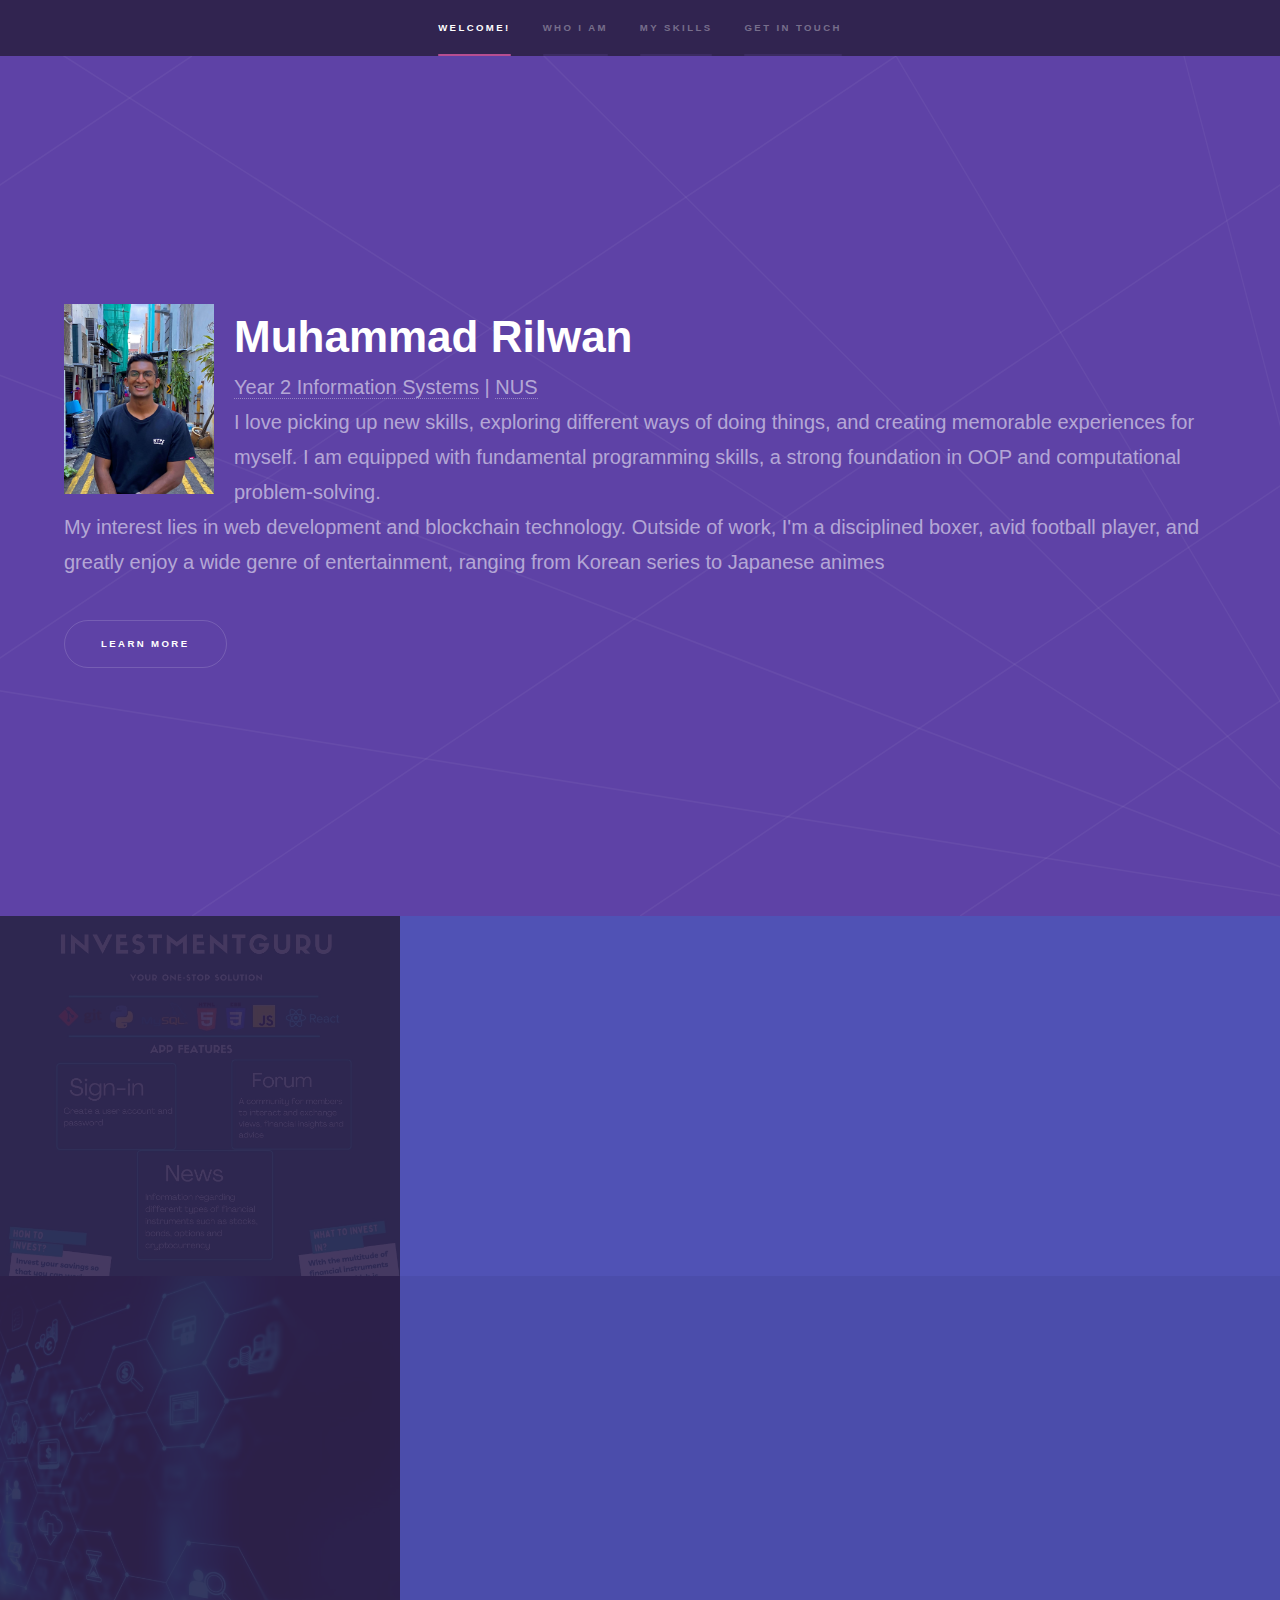
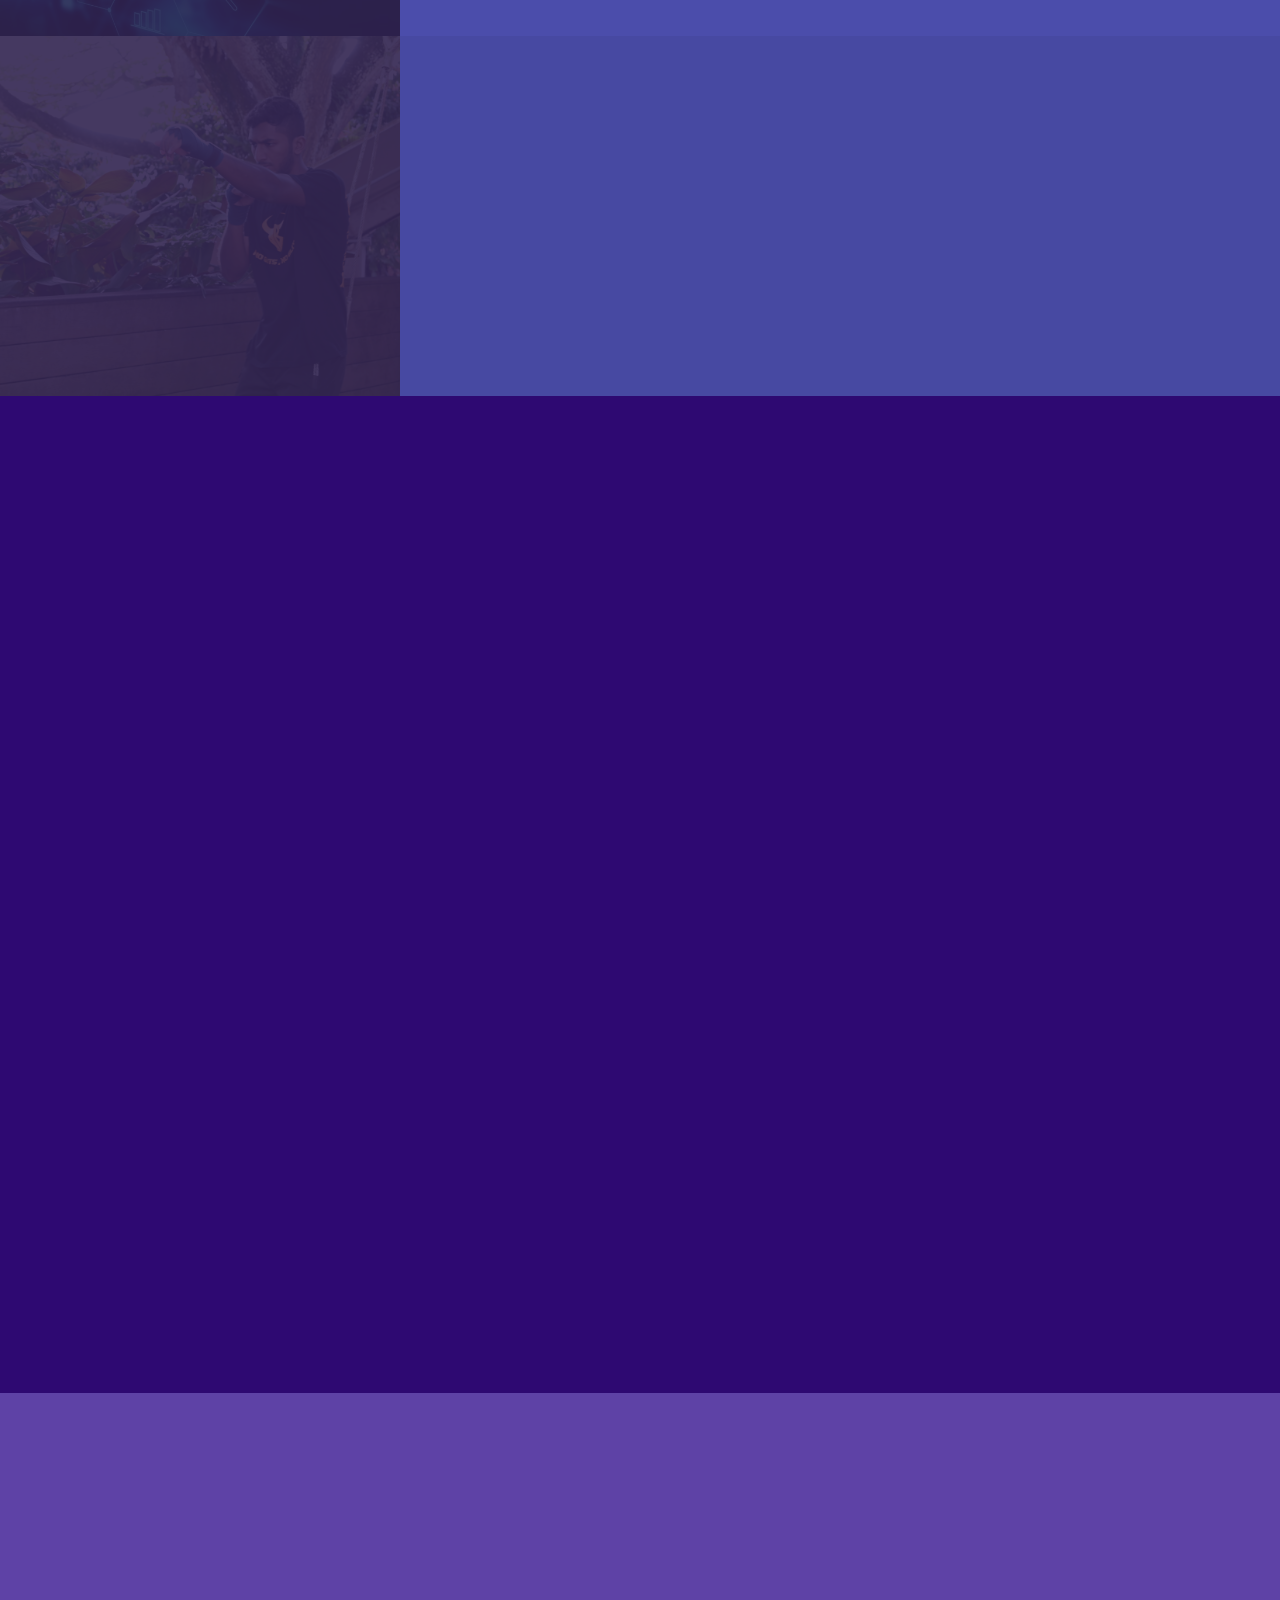
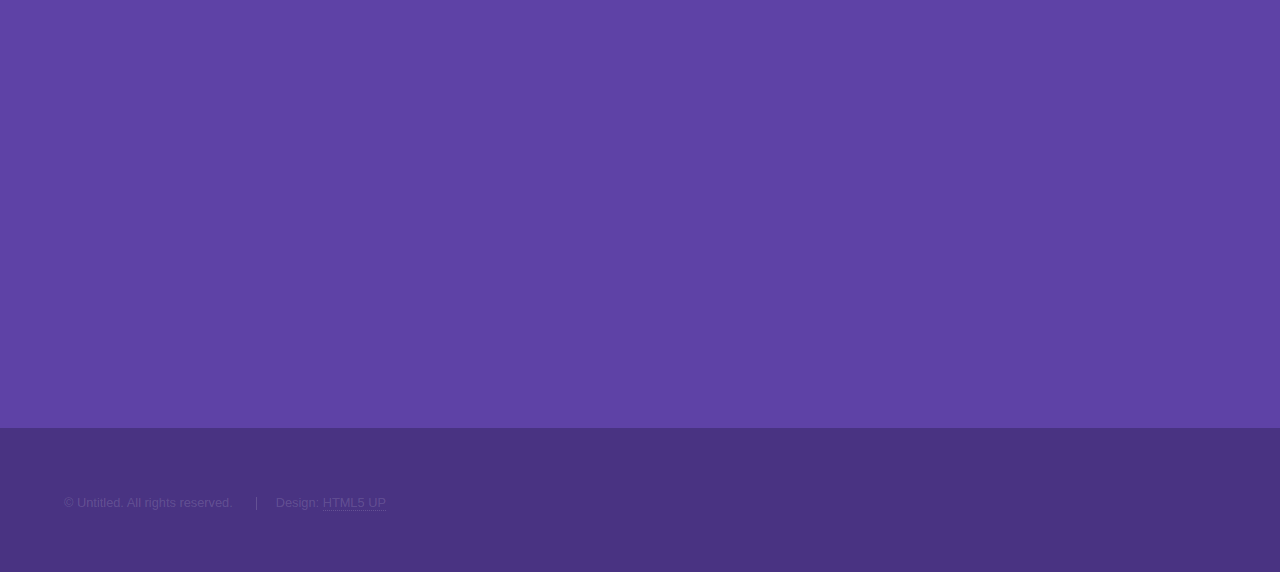
==== commit 581d0653: "First Edit" ====
--- a/index.html
+++ b/index.html
@@ -26,7 +26,7 @@
           <ul>
             <li><a href="#intro">Welcome!</a></li>
             <li><a href="#one">Who I am</a></li>
-            <li><a href="#two">My Interests</a></li>
+            <li><a href="#two">My skills</a></li>
             <li><a href="#three">Get in touch</a></li>
           </ul>
         </nav>
@@ -40,20 +40,24 @@
       <section id="intro" class="wrapper style1 fullscreen fade-up">
         <!img src="./images/idphoto.jpg" alt="Avatar" class="avatar" />
         <div class="inner">
-          <img class="profilepic" src="./images/idphoto.jpg" width="100" />
-          <h1 style="margin: 0">Joel Tan</h1>
+          <img class="profilepic" src="./images/profile pic.jpg" width="100" />
+          <h1 style="margin: 0">Muhammad Rilwan</h1>
           <p>
-            <a href="https://www.comp.nus.edu.sg/programmes/ug/ba/"
-              >NUS Business Analytics</a
+            <a href="https://www.comp.nus.edu.sg/programmes/ug/is/"
+              >Year 2 Information Systems</a
             >
             <!br />
             |
-            <a href="https://www.math.nus.edu.sg/">Mathematics</a>.
+            <a href="https://nus.edu.sg/">NUS</a>
             <br />
-            I am keen to work in Finance, Data Science and Software Engineering.
+            I love picking up new skills, exploring different ways of doing things, and creating memorable 
+            experiences for myself. I am equipped with fundamental programming skills, a strong foundation 
+            in OOP and computational problem-solving.
             <br />
-            Other side interests are in Number Theory, Real Analysis and
-            Programming.
+            My interest lies in web development and blockchain technology.
+            Outside of work, I'm a disciplined boxer, avid football player, and 
+            greatly enjoy a wide genre of entertainment, ranging from Korean series to Japanese animes
+            
           </p>
           <ul class="actions">
             <li><a href="#one" class="button scrolly">Learn more</a></li>
@@ -69,32 +73,29 @@
           /></a>
           <div class="content">
             <div class="inner">
-              <h2>Sed ipsum dolor</h2>
-              <p>
-                Phasellus convallis elit id ullamcorper pulvinar. Duis aliquam
-                turpis mauris, eu ultricies erat malesuada quis. Aliquam
-                dapibus.
+              <h2>Building a website from scratch</h2>
+              <p>
+                Follow along my journey as I built a website from scratch, for CP2016 (Independent 
+                Software Development Project), a module I undertook over the course of my semester break.
               </p>
               <ul class="actions">
-                <li><a href="generic.html" class="button">Learn more</a></li>
+                <li><a href="orbital.html" class="button">Learn more</a></li>
               </ul>
             </div>
           </div>
         </section>
         <section>
           <a href="#" class="image"
-            ><img src="images/pic02.jpg" alt="" data-position="top center"
+            ><img src="images/pic02.jpeg" alt="" data-position="top center"
           /></a>
           <div class="content">
             <div class="inner">
-              <h2>Feugiat consequat</h2>
-              <p>
-                Phasellus convallis elit id ullamcorper pulvinar. Duis aliquam
-                turpis mauris, eu ultricies erat malesuada quis. Aliquam
-                dapibus.
+              <h2>Blockchain</h2>
+              <p>
+                More about my interest in blockchain technology
               </p>
               <ul class="actions">
-                <li><a href="generic.html" class="button">Learn more</a></li>
+                <li><a href="blockchain.html" class="button">Learn more</a></li>
               </ul>
             </div>
           </div>
@@ -105,14 +106,12 @@
           /></a>
           <div class="content">
             <div class="inner">
-              <h2>Ultricies aliquam</h2>
-              <p>
-                Phasellus convallis elit id ullamcorper pulvinar. Duis aliquam
-                turpis mauris, eu ultricies erat malesuada quis. Aliquam
-                dapibus.
+              <h2>The art of boxing</h2>
+              <p>
+                How I learnt to float like a butterfly and sting like a bee.
               </p>
               <ul class="actions">
-                <li><a href="generic.html" class="button">Learn more</a></li>
+                <li><a href="boxing.html" class="button">Learn more</a></li>
               </ul>
             </div>
           </div>
@@ -122,65 +121,63 @@
       <!-- Two -->
       <section id="two" class="wrapper style3 fade-up">
         <div class="inner">
-          <h2>What we do</h2>
+          <h2>My skills and proficiencies</h2>
           <p>
-            Phasellus convallis elit id ullamcorper pulvinar. Duis aliquam
-            turpis mauris, eu ultricies erat malesuada quis. Aliquam dapibus,
-            lacus eget hendrerit bibendum, urna est aliquam sem, sit amet
-            imperdiet est velit quis lorem.
+            These are skills that I have developed and refined through spending lots of time and effort and 
+            sourcing for help when I need to.
           </p>
           <div class="features">
             <section>
               <span class="icon solid major fa-code"></span>
-              <h3>Lorem ipsum amet</h3>
-              <p>
-                Phasellus convallis elit id ullam corper amet et pulvinar. Duis
-                aliquam turpis mauris, sed ultricies erat dapibus.
+              <h3>Java Programming</h3>
+              <p>
+                Advanced Java Programming- strong understanding in OOP principles, high proficiency in iterative 
+                and functional programming.
               </p>
             </section>
             <section>
               <span class="icon solid major fa-lock"></span>
-              <h3>Aliquam sed nullam</h3>
-              <p>
-                Phasellus convallis elit id ullam corper amet et pulvinar. Duis
-                aliquam turpis mauris, sed ultricies erat dapibus.
+              <h3>Web Development</h3>
+              <p>
+                Using HTML5, CSS and Javascript to create interactive website. Experience in
+                using frameworks such as ReactJS as well.
               </p>
             </section>
             <section>
               <span class="icon solid major fa-cog"></span>
-              <h3>Sed erat ullam corper</h3>
-              <p>
-                Phasellus convallis elit id ullam corper amet et pulvinar. Duis
-                aliquam turpis mauris, sed ultricies erat dapibus.
+              <h3>Database Management</h3>
+              <p>
+                Proficient in designing database systems. Versatile in 
+                operating both SQL and No-SQL databases. 
               </p>
             </section>
             <section>
               <span class="icon solid major fa-desktop"></span>
-              <h3>Veroeros quis lorem</h3>
-              <p>
-                Phasellus convallis elit id ullam corper amet et pulvinar. Duis
-                aliquam turpis mauris, sed ultricies erat dapibus.
+              <h3>Web and App design</h3>
+              <p>
+                Ability to design stunning websites providing unparalleled User Experience using AdobeXD.
+                Proficient in Web and App prototyping as well.
               </p>
             </section>
             <section>
               <span class="icon solid major fa-link"></span>
-              <h3>Urna quis bibendum</h3>
-              <p>
-                Phasellus convallis elit id ullam corper amet et pulvinar. Duis
-                aliquam turpis mauris, sed ultricies erat dapibus.
+              <h3>Confident leader</h3>
+              <p>
+                The myriad of leadership experiences that I have transformed me to become an effective leader,
+                and lead teams to solve the tasks at hand.
               </p>
             </section>
             <section>
               <span class="icon major fa-gem"></span>
-              <h3>Aliquam urna dapibus</h3>
-              <p>
-                Phasellus convallis elit id ullam corper amet et pulvinar. Duis
-                aliquam turpis mauris, sed ultricies erat dapibus.
+              <h3>Team Player</h3>
+              <p>
+                Able to work in any team and adjust myself to fit into the team dynamics so as to work together
+                effectively and help each other along the way.
               </p>
             </section>
           </div>
           <ul class="actions">
-            <li><a href="generic.html" class="button">Learn more</a></li>
+            <li><a href="images/personality.pdf" class="button">Learn more</a></li>
           </ul>
         </div>
       </section>
@@ -190,10 +187,7 @@
         <div class="inner">
           <h2>Get in touch</h2>
           <p>
-            Phasellus convallis elit id ullamcorper pulvinar. Duis aliquam
-            turpis mauris, eu ultricies erat malesuada quis. Aliquam dapibus,
-            lacus eget hendrerit bibendum, urna est aliquam sem, sit amet
-            imperdiet est velit quis lorem.
+            Feel free to connect with more so that we can work on oppurtunities together.
           </p>
           <div class="split style1">
             <section>
@@ -222,44 +216,39 @@
                 <li>
                   <h3>Address</h3>
                   <span
-                    >12345 Somewhere Road #654<br />
-                    Nashville, TN 00000-0000<br />
-                    USA</span
+                    >Central-South<br />
+                    Singapore<br />
+                    </span
                   >
                 </li>
                 <li>
                   <h3>Email</h3>
-                  <a href="#">user@untitled.tld</a>
+                  <a href="#">rilwanwild@gmail.com</a>
                 </li>
                 <li>
                   <h3>Phone</h3>
-                  <span>(000) 000-0000</span>
+                  <span>(65) 96979746</span>
                 </li>
                 <li>
                   <h3>Social</h3>
                   <ul class="icons">
                     <li>
-                      <a href="#" class="icon brands fa-twitter"
-                        ><span class="label">Twitter</span></a
-                      >
-                    </li>
-                    <li>
                       <a href="#" class="icon brands fa-facebook-f"
                         ><span class="label">Facebook</span></a
                       >
                     </li>
                     <li>
-                      <a href="#" class="icon brands fa-github"
+                      <a href="https://github.com/rilwan99/Orbital_Github.git" class="icon brands fa-github"
                         ><span class="label">GitHub</span></a
                       >
                     </li>
                     <li>
-                      <a href="#" class="icon brands fa-instagram"
+                      <a href="https://www.instagram.com/rilwaaaaaan/" class="icon brands fa-instagram"
                         ><span class="label">Instagram</span></a
                       >
                     </li>
                     <li>
-                      <a href="#" class="icon brands fa-linkedin-in"
+                      <a href="https://www.linkedin.com/in/muhammad-rilwan-884484156" class="icon brands fa-linkedin-in"
                         ><span class="label">LinkedIn</span></a
                       >
                     </li>
--- a/assets/css/main.css
+++ b/assets/css/main.css
@@ -187,7 +187,7 @@
 }
 
 body {
-  background: #312450;
+  background: #000000;
 }
 
 body.is-preload *,
@@ -309,7 +309,7 @@
   background-image: -moz-linear-gradient(to right, #5e42a6, #14d4ee);
   background-image: -webkit-linear-gradient(to right, #5e42a6, #14d4ee);
   background-image: -ms-linear-gradient(to right, #5e42a6, #14d4ee);
-  background-image: linear-gradient(to right, #5e42a6, #14d4ee);
+  background-image: linear-gradient(to right, #000000, #14d4ee);
   -moz-transition: max-width 0.2s ease;
   -webkit-transition: max-width 0.2s ease;
   -ms-transition: max-width 0.2s ease;
